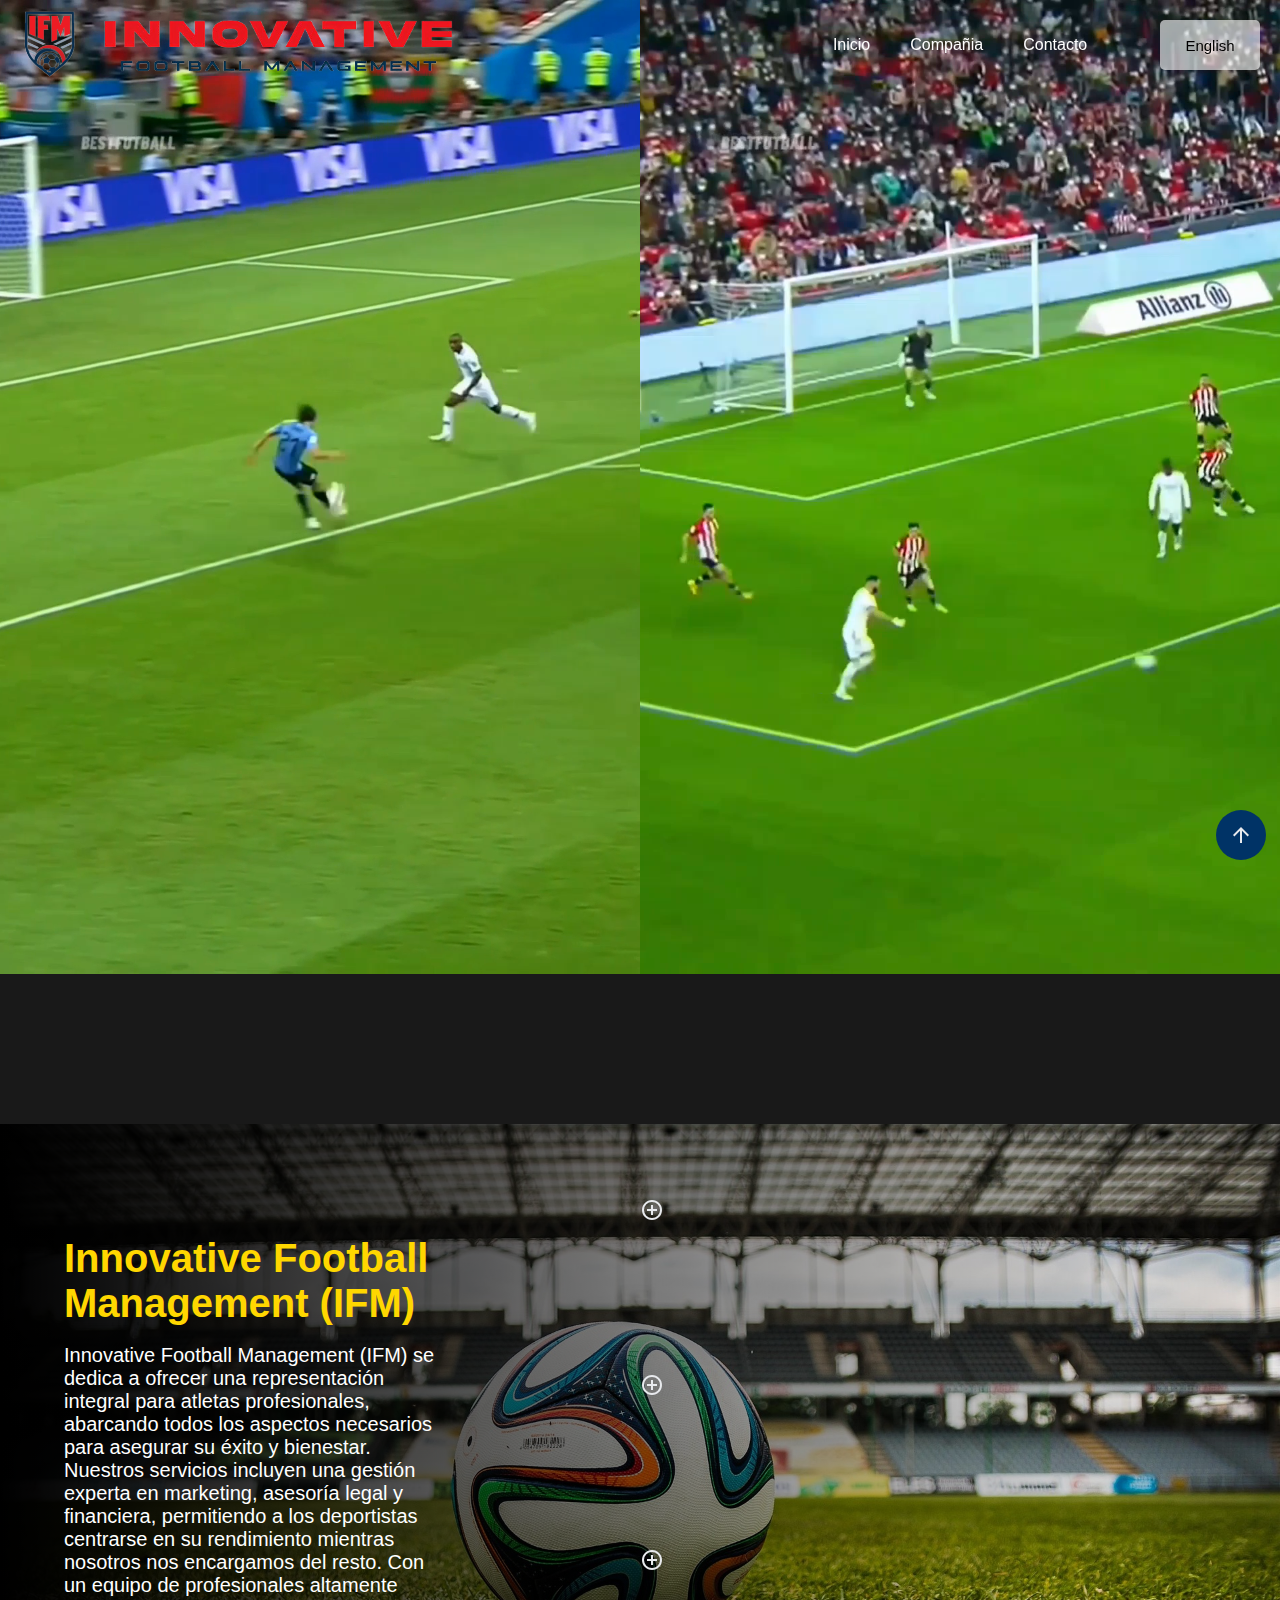
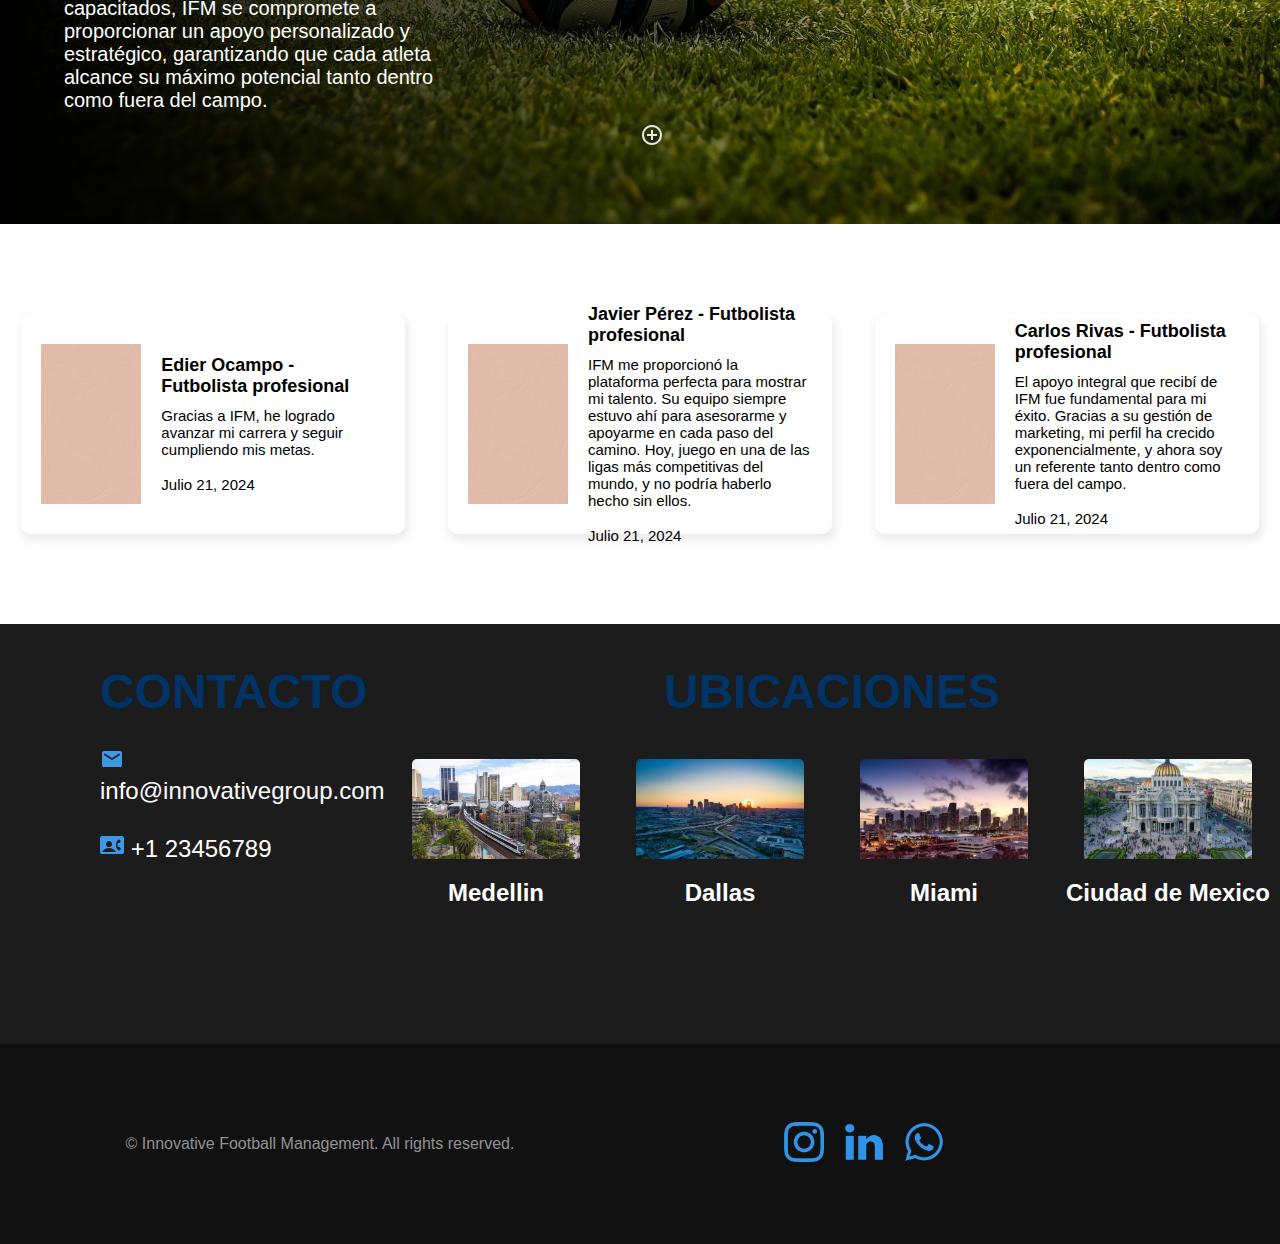
==== IFM.html @ 09b44485 "Arreglo de diseños, finalizado el responsive y finalizado el SEO de la página" ====
<!DOCTYPE html>
<html lang="es">
  <head>
    <meta charset="UTF-8" />
    <meta name="viewport" content="width=device-width, initial-scale=1.0" />
    <link rel="stylesheet" href="css/IFM/1920x1080/responsive.css" />
    <link rel="stylesheet" href="css/IFM/1366x768/responsive.css" />
    <link rel="stylesheet" href="css/IFM/720x1600/responsive.css" />
    <link rel="stylesheet" href="css/IFM/general.css" />
    <link rel="stylesheet" href="css/IFM/normalize.css" />
    <link rel="icon" href="assets/icons/ifmfavicon.ico" />
    <script src="js/videos.js" defer></script>
    <script src="js/time-video.js" defer></script>
    <script src="js/scroll.js" defer></script>
    <title>Innovative Football Management</title>
  </head>
  <body>
    <div id="contain-father">
      <nav id="navbar">
        <div class="logo">
          <img src="assets/icons/escudo.png" alt="Escudo IFM Logo" />
          <img src="assets/icons/IFM_Nombre2.png" alt="IFM Logo" />
        </div>
        <div class="botones">
          <a href="index.html" data-en="Home" data-es="Inicio">Inicio</a>
          <a href="#our-services" data-en="Company" data-es="Compañia"
            >Compañia</a
          >
          <a href="#contact" data-en="Contact" data-es="Contacto">Contacto</a>
        </div>
        <div class="button_language" style="padding-right: 20px">
          <button id="languageToggle">English</button>
          <script src="js/change_language.js" defer></script>
        </div>
      </nav>

      <header id="volver">
        <div class="contain">
          <video id="video1" src="assets/videos/gol1.mp4" muted></video>
        </div>
        <div class="contain">
          <video id="video2" src="assets/videos/gol2.mp4" muted></video>
        </div>
        <div class="contain-img">
          <img
            src="assets/icons/ifmlastlogorb.png"
            alt="IFM Logo Principal"
            id="logo"
          />
        </div>
      </header>

      <section></section>
      <main>
        <div id="contain-1">
          <img src="assets/images/balon2.jpg" alt="IFM campo" id="fondo" />
          <div class="contain-text">
            <h1>Innovative Football Management (IFM)</h1>
            <br />
            <p
              data-en="Innovative Football Management (IFM) is dedicated to providing a comprehensive comprehensive representation for professional athletes, encompassing all aspects of aspects necessary to ensure their success and well-being. Our our services include expert management in marketing, legal and financial advice and financial advice, allowing athletes to focus on their performance while we handle the performance while we take care of the rest. With a highly team of highly trained professionals, IFM is committed to providing personalized and to provide personalized and strategic support, ensuring that each athlete achieves each athlete reaches their full potential both on and off the field."
              data-es="Innovative Football Management (IFM) se dedica a ofrecer una representación integral para atletas profesionales, abarcando todos los aspectos necesarios para asegurar su éxito y bienestar. Nuestros servicios incluyen una gestión experta en marketing, asesoría legal y financiera, permitiendo a los deportistas centrarse en su rendimiento mientras nosotros nos encargamos del resto. Con un equipo de profesionales altamente capacitados, IFM se compromete a proporcionar un apoyo personalizado y estratégico, garantizando que cada atleta alcance su máximo potencial tanto dentro como fuera del campo."
            >
              Innovative Football Management (IFM) se dedica a ofrecer una
              representación integral para atletas profesionales, abarcando
              todos los aspectos necesarios para asegurar su éxito y bienestar.
              Nuestros servicios incluyen una gestión experta en marketing,
              asesoría legal y financiera, permitiendo a los deportistas
              centrarse en su rendimiento mientras nosotros nos encargamos del
              resto. Con un equipo de profesionales altamente capacitados, IFM
              se compromete a proporcionar un apoyo personalizado y estratégico,
              garantizando que cada atleta alcance su máximo potencial tanto
              dentro como fuera del campo.
            </p>
          </div>
          <div class="contain-service">
            <div class="button-container" id="services-1">
              <button>
                <img src="assets/svg/add_circle.svg" alt="Servicios de IFM 1" />
              </button>
              <div id="content-service-1" class="content">
                <h1>Servicio 1</h1>
                <p>Descripción del Servicio 1</p>
              </div>
            </div>
            <div class="button-container" id="services-2">
              <button>
                <img src="assets/svg/add_circle.svg" alt="Servicios de IFM 2" />
              </button>
              <div id="content-service-2" class="content">
                <h1>Servicio 2</h1>
                <p>Descripción del Servicio 2</p>
              </div>
            </div>
            <div class="button-container" id="services-3">
              <button>
                <img src="assets/svg/add_circle.svg" alt="Servicios de IFM 3" />
              </button>
              <div id="content-service-3" class="content">
                <h1>Servicio 3</h1>
                <p>Descripción del Servicio 3</p>
              </div>
            </div>
            <div class="button-container" id="services-4">
              <button>
                <img src="assets/svg/add_circle.svg" alt="Servicios de IFM 4" />
              </button>
              <div id="content-service-4" class="content">
                <h1>Servicio 4</h1>
                <p>Descripción del Servicio 4</p>
              </div>
            </div>
          </div>
        </div>
      </main>

      <article>
        <div class="contain">
          <div class="info-contain">
            <div class="icon">
              <img src="assets/images/beige.jpg" alt="IFM Profesionales 1" />
            </div>
            <div class="title">
              <h1
                data-en="Edier Ocampo - Professional soccer player"
                data-es="Edier Ocampo - Futbolista profesional"
              >
                Edier Ocampo - Futbolista profesional
              </h1>
              <p
                data-en="Thanks to IFM, I have been able to advance my career and continue to achieve my goals."
                data-es="Gracias a IFM, he logrado avanzar mi carrera y seguir cumpliendo mis metas."
              >
                Gracias a IFM, he logrado avanzar mi carrera y seguir cumpliendo
                mis metas.
              </p>
              <br />
              <p data-en="July 21, 2024" data-es="Julio 21, 2024">
                Julio 21, 2024
              </p>
            </div>
          </div>
          <div class="info-contain">
            <div class="icon">
              <img src="assets/images/beige.jpg" alt="IFM Profesionales 2" />
            </div>
            <div class="title">
              <h1
                data-en="Javier Pérez - Professional soccer player"
                data-es="Javier Pérez - Futbolista profesional"
              >
                Javier Pérez - Futbolista profesional
              </h1>
              <p
                data-en="IFM provided me with the perfect platform to showcase my talent. Their team was always there to advise and support me every step of the way. Today, I play in one of the most competitive leagues in the world, and I couldn't have done it without them."
                data-es="IFM me proporcionó la plataforma perfecta para mostrar mi talento. Su equipo siempre estuvo ahí para asesorarme y apoyarme en cada paso del camino. Hoy, juego en una de las ligas más competitivas del mundo, y no podría haberlo hecho sin ellos."
              >
                IFM me proporcionó la plataforma perfecta para mostrar mi
                talento. Su equipo siempre estuvo ahí para asesorarme y apoyarme
                en cada paso del camino. Hoy, juego en una de las ligas más
                competitivas del mundo, y no podría haberlo hecho sin ellos.
              </p>
              <br />
              <p data-en="July 21, 2024" data-es="Julio 21, 2024">
                Julio 21, 2024
              </p>
            </div>
          </div>
          <div class="info-contain">
            <div class="icon">
              <img src="assets/images/beige.jpg" alt="IFM Profesionales 3" />
            </div>
            <div class="title">
              <h1
                data-en="Carlos Rivas - Professional soccer player"
                data-es="Carlos Rivas - Futbolista profesional"
              >
                Carlos Rivas - Futbolista profesional
              </h1>
              <p
                data-en="The comprehensive support I received from IFM was critical to my success. Thanks to their marketing management, my profile has grown exponentially, and now I am a reference both on and off the field."
                data-es="El apoyo integral que recibí de IFM fue fundamental para mi éxito. Gracias a su gestión de marketing, mi perfil ha crecido exponencialmente, y ahora soy un referente tanto dentro como fuera del campo."
              >
                El apoyo integral que recibí de IFM fue fundamental para mi
                éxito. Gracias a su gestión de marketing, mi perfil ha crecido
                exponencialmente, y ahora soy un referente tanto dentro como
                fuera del campo.
              </p>
              <br />
              <p data-en="July 21, 2024" data-es="Julio 21, 2024">
                Julio 21, 2024
              </p>
            </div>
          </div>
        </div>
      </article>

      <div class="section">
        <div class="content-contact">
          <h1 data-en="CONTACT" data-es="CONTACTO">CONTACTO</h1>
          <br />
          <p>
            <img src="assets/svg/mail.svg" alt="Email IFM" />
            info@innovativegroup.com
          </p>
          <br />
          <p>
            <img
              src="assets/svg/contact_phone.svg"
              alt="Contact Number Phone IFM"
            />
            +1 23456789
          </p>
        </div>
        <div class="content-ubi">
          <div class="title">
            <h1 data-en="LOCATIONS" data-es="UBICACIONES">UBICACIONES</h1>
          </div>
          <div class="ubi">
            <div class="content-img">
              <img
                src="assets/images/medellin.jpg"
                alt="Ubicacion de IFM en Medellin"
                id="colombia"
              />
              <h2>Medellin</h2>
            </div>
            <div class="content-img">
              <img
                src="assets/images/dallas.jpg"
                alt="Ubicacion de IFM en Dallas"
                id="eeuu"
              />
              <h2>Dallas</h2>
            </div>
            <div class="content-img">
              <img
                src="assets/images/miami.jpg"
                alt="Ubicacion de IFM en Miami"
                id="eeuu"
              />
              <h2>Miami</h2>
            </div>
            <div class="content-img">
              <img
                src="assets/images/mexico.jpg"
                alt="Ubicacion de IFM en Mexico"
                id="mexico"
              />
              <h2>Ciudad de Mexico</h2>
            </div>
          </div>
        </div>
      </div>

      <footer>
        <div class="contain">
          &copy; Innovative Football Management. All rights reserved.
        </div>
        <div id="redes">
          <a href="https://www.instagram.com/innovativefootballmgmt/"
            ><img src="assets/icons/instagram2.png" alt="Instagram IFM"
          /></a>
          <a href="https://www.facebook.com"
            ><img src="assets/icons/linkedin2.png" alt="Facebook IFM"
          /></a>
          <a href="https://www.whatsapp.com"
            ><img src="assets/icons/whatsapp2.png" alt="Whatsapp IFM"
          /></a>
        </div>
      </footer>
      <div class="back">
        <button
          onclick="document.getElementById('volver').scrollIntoView({ behavior: 'smooth' });"
        >
          <img src="assets/svg/arrow_upward.svg" alt="Volver" />
        </button>
      </div>
    </div>
  </body>
</html>
---- css/IFM/1920x1080/responsive.css ----
@import url(../../index/colors.css);
@import url(article.css);
@import url(contact.css);
@import url(footer.css);
@import url(general.css);
@import url(home.css);
@import url(info.css);
@import url(nav.css);
@import url(normalize.css);
@import url(section.css);
---- css/IFM/1366x768/responsive.css ----
@import url(../../index/colors.css);
@import url(article.css);
@import url(contact.css);
@import url(footer.css);
@import url(general.css);
@import url(home.css);
@import url(info.css);
@import url(nav.css);
@import url(normalize.css);
@import url(section.css);
---- css/IFM/720x1600/responsive.css ----
@import url(../../index/colors.css);
@import url(article.css);
@import url(contact.css);
@import url(footer.css);
@import url(general.css);
@import url(home.css);
@import url(info.css);
@import url(nav.css);
@import url(normalize.css);
@import url(section.css);
---- css/IFM/general.css ----
* {
  font-family: sans-serif;
}

body{
  width: 100vw;
  height: 100%;
}

.contain-father{
  position: relative;
  width: 100%;
  height: 100%;
}
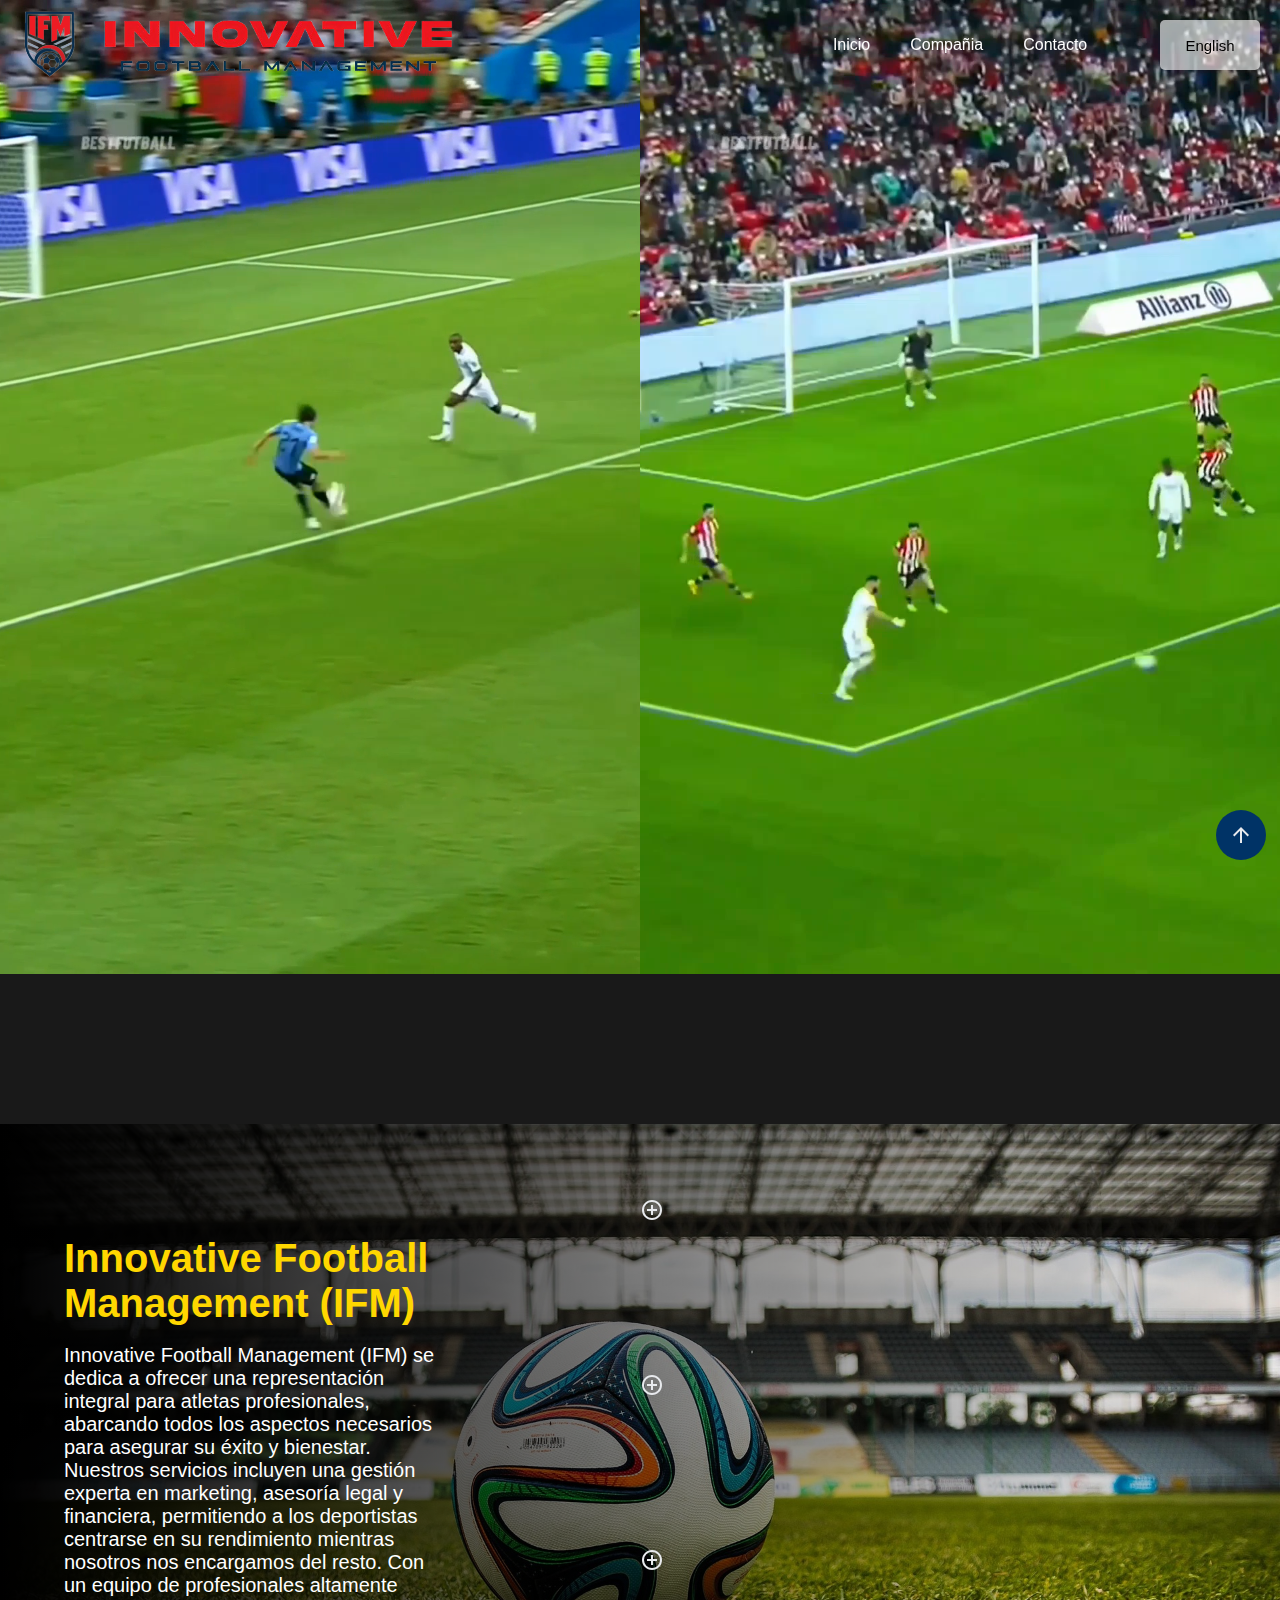
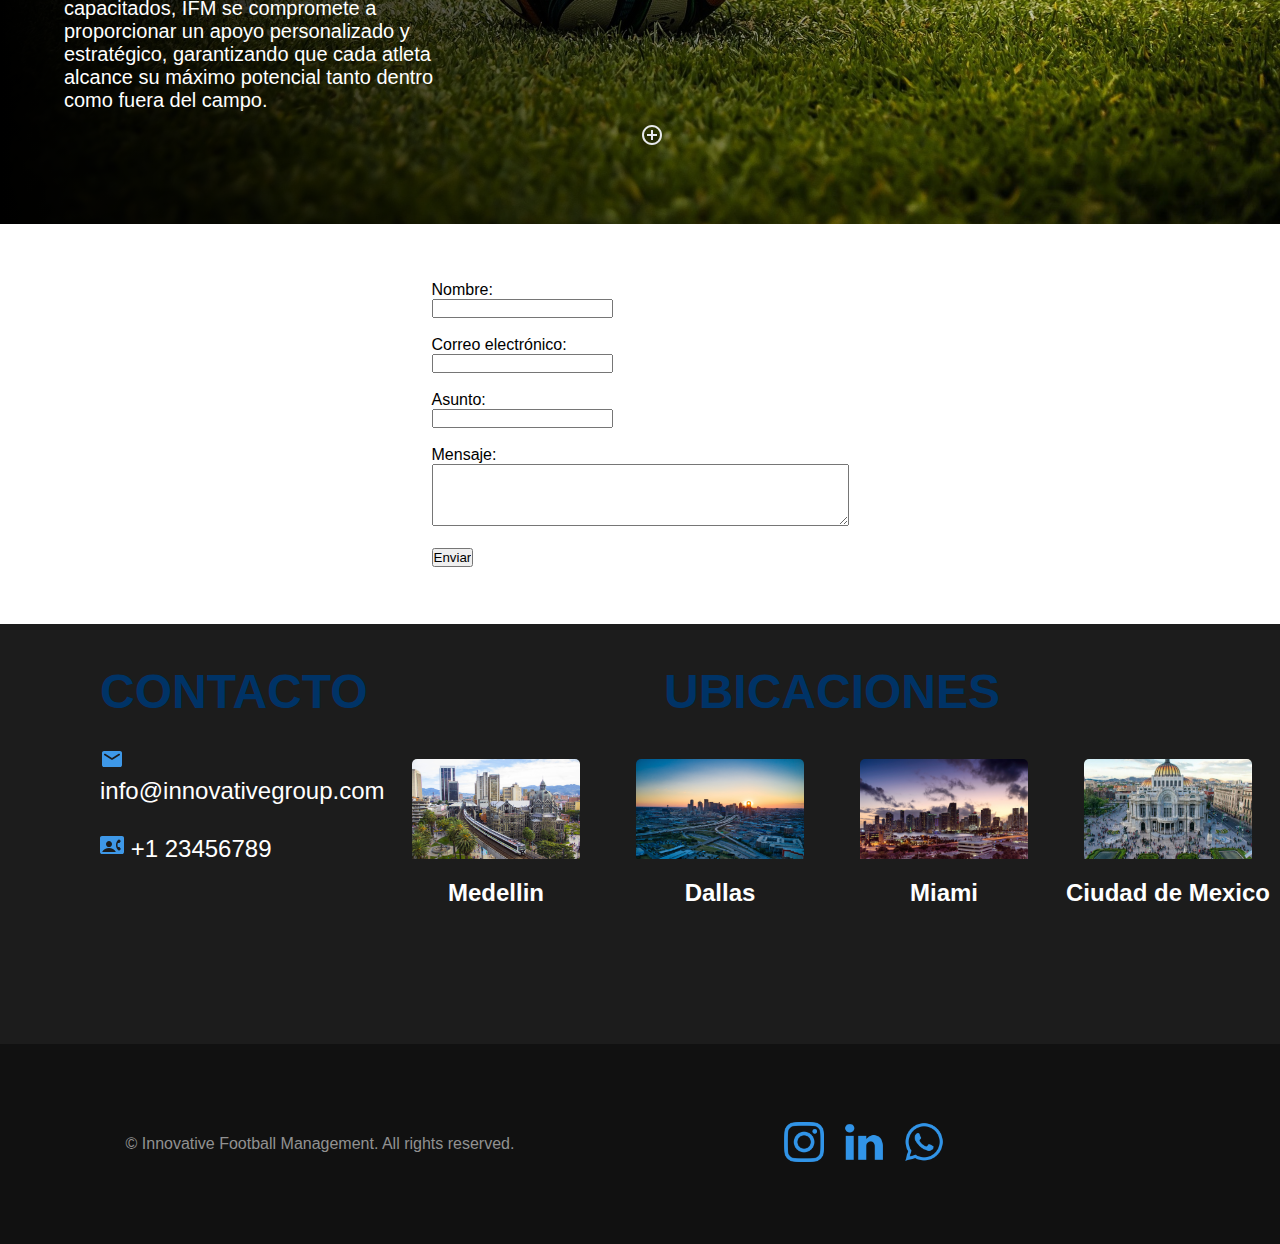
==== commit c5644da5: "Se creo el nuevo apartado para Formulario en IFM, Innov8 y Olimpia (Ahora se llama Academy Extension" ====
--- a/IFM.html
+++ b/IFM.html
@@ -3,11 +3,7 @@
   <head>
     <meta charset="UTF-8" />
     <meta name="viewport" content="width=device-width, initial-scale=1.0" />
-    <link rel="stylesheet" href="css/IFM/1920x1080/responsive.css" />
-    <link rel="stylesheet" href="css/IFM/1366x768/responsive.css" />
-    <link rel="stylesheet" href="css/IFM/720x1600/responsive.css" />
-    <link rel="stylesheet" href="css/IFM/general.css" />
-    <link rel="stylesheet" href="css/IFM/normalize.css" />
+    <link rel="stylesheet" href="css/IFM/responsive.css" />
     <link rel="icon" href="assets/icons/ifmfavicon.ico" />
     <script src="js/videos.js" defer></script>
     <script src="js/time-video.js" defer></script>
@@ -79,7 +75,9 @@
                 <img src="assets/svg/add_circle.svg" alt="Servicios de IFM 1" />
               </button>
               <div id="content-service-1" class="content">
-                <h1>Servicio 1</h1>
+                <h1 data-en="Carrer Management" data-es="Gestion de Carrera">
+                  Gestion de Carrera
+                </h1>
                 <p>Descripción del Servicio 1</p>
               </div>
             </div>
@@ -88,7 +86,12 @@
                 <img src="assets/svg/add_circle.svg" alt="Servicios de IFM 2" />
               </button>
               <div id="content-service-2" class="content">
-                <h1>Servicio 2</h1>
+                <h1
+                  data-en="Contract Negotiation"
+                  data-es="Negociacion de Contratos"
+                >
+                  Negociacion de Contratos
+                </h1>
                 <p>Descripción del Servicio 2</p>
               </div>
             </div>
@@ -97,7 +100,12 @@
                 <img src="assets/svg/add_circle.svg" alt="Servicios de IFM 3" />
               </button>
               <div id="content-service-3" class="content">
-                <h1>Servicio 3</h1>
+                <h1
+                  data-en="Performance Development"
+                  data-es="Desarrollo de Redimiento"
+                >
+                  Desarrollo de Redimiento
+                </h1>
                 <p>Descripción del Servicio 3</p>
               </div>
             </div>
@@ -106,7 +114,9 @@
                 <img src="assets/svg/add_circle.svg" alt="Servicios de IFM 4" />
               </button>
               <div id="content-service-4" class="content">
-                <h1>Servicio 4</h1>
+                <h1 data-en="Data & Analytics" data-es="Datos y Análisis">
+                  Datos y Análisis
+                </h1>
                 <p>Descripción del Servicio 4</p>
               </div>
             </div>
@@ -115,83 +125,35 @@
       </main>
 
       <article>
-        <div class="contain">
-          <div class="info-contain">
-            <div class="icon">
-              <img src="assets/images/beige.jpg" alt="IFM Profesionales 1" />
-            </div>
-            <div class="title">
-              <h1
-                data-en="Edier Ocampo - Professional soccer player"
-                data-es="Edier Ocampo - Futbolista profesional"
-              >
-                Edier Ocampo - Futbolista profesional
-              </h1>
-              <p
-                data-en="Thanks to IFM, I have been able to advance my career and continue to achieve my goals."
-                data-es="Gracias a IFM, he logrado avanzar mi carrera y seguir cumpliendo mis metas."
-              >
-                Gracias a IFM, he logrado avanzar mi carrera y seguir cumpliendo
-                mis metas.
-              </p>
-              <br />
-              <p data-en="July 21, 2024" data-es="Julio 21, 2024">
-                Julio 21, 2024
-              </p>
-            </div>
-          </div>
-          <div class="info-contain">
-            <div class="icon">
-              <img src="assets/images/beige.jpg" alt="IFM Profesionales 2" />
-            </div>
-            <div class="title">
-              <h1
-                data-en="Javier Pérez - Professional soccer player"
-                data-es="Javier Pérez - Futbolista profesional"
-              >
-                Javier Pérez - Futbolista profesional
-              </h1>
-              <p
-                data-en="IFM provided me with the perfect platform to showcase my talent. Their team was always there to advise and support me every step of the way. Today, I play in one of the most competitive leagues in the world, and I couldn't have done it without them."
-                data-es="IFM me proporcionó la plataforma perfecta para mostrar mi talento. Su equipo siempre estuvo ahí para asesorarme y apoyarme en cada paso del camino. Hoy, juego en una de las ligas más competitivas del mundo, y no podría haberlo hecho sin ellos."
-              >
-                IFM me proporcionó la plataforma perfecta para mostrar mi
-                talento. Su equipo siempre estuvo ahí para asesorarme y apoyarme
-                en cada paso del camino. Hoy, juego en una de las ligas más
-                competitivas del mundo, y no podría haberlo hecho sin ellos.
-              </p>
-              <br />
-              <p data-en="July 21, 2024" data-es="Julio 21, 2024">
-                Julio 21, 2024
-              </p>
-            </div>
-          </div>
-          <div class="info-contain">
-            <div class="icon">
-              <img src="assets/images/beige.jpg" alt="IFM Profesionales 3" />
-            </div>
-            <div class="title">
-              <h1
-                data-en="Carlos Rivas - Professional soccer player"
-                data-es="Carlos Rivas - Futbolista profesional"
-              >
-                Carlos Rivas - Futbolista profesional
-              </h1>
-              <p
-                data-en="The comprehensive support I received from IFM was critical to my success. Thanks to their marketing management, my profile has grown exponentially, and now I am a reference both on and off the field."
-                data-es="El apoyo integral que recibí de IFM fue fundamental para mi éxito. Gracias a su gestión de marketing, mi perfil ha crecido exponencialmente, y ahora soy un referente tanto dentro como fuera del campo."
-              >
-                El apoyo integral que recibí de IFM fue fundamental para mi
-                éxito. Gracias a su gestión de marketing, mi perfil ha crecido
-                exponencialmente, y ahora soy un referente tanto dentro como
-                fuera del campo.
-              </p>
-              <br />
-              <p data-en="July 21, 2024" data-es="Julio 21, 2024">
-                Julio 21, 2024
-              </p>
-            </div>
-          </div>
+        <div id="contain1"></div>
+        <div id="contain2">
+          <form action="/sumbit_form" method="post">
+            <label for="name">Nombre:</label><br />
+            <input type="text" id="name" name="name" required /><br /><br />
+
+            <label for="email">Correo electrónico:</label><br />
+            <input type="email" id="email" name="email" required /><br /><br />
+
+            <label for="subject">Asunto:</label><br />
+            <input
+              type="text"
+              id="subject"
+              name="subject"
+              required
+            /><br /><br />
+
+            <label for="message">Mensaje:</label><br />
+            <textarea
+              id="message"
+              name="message"
+              rows="4"
+              cols="50"
+              required
+            ></textarea
+            ><br /><br />
+
+            <input type="submit" value="Enviar" id="submit"/>
+          </form>
         </div>
       </article>
 
--- a/css/IFM/responsive.css
+++ b/css/IFM/responsive.css
@@ -0,0 +1,10 @@
+@import url(../index/colors.css);
+@import url(article.css);
+@import url(contact.css);
+@import url(footer.css);
+@import url(general.css);
+@import url(home.css);
+@import url(info.css);
+@import url(nav.css);
+@import url(normalize.css);
+@import url(section.css);
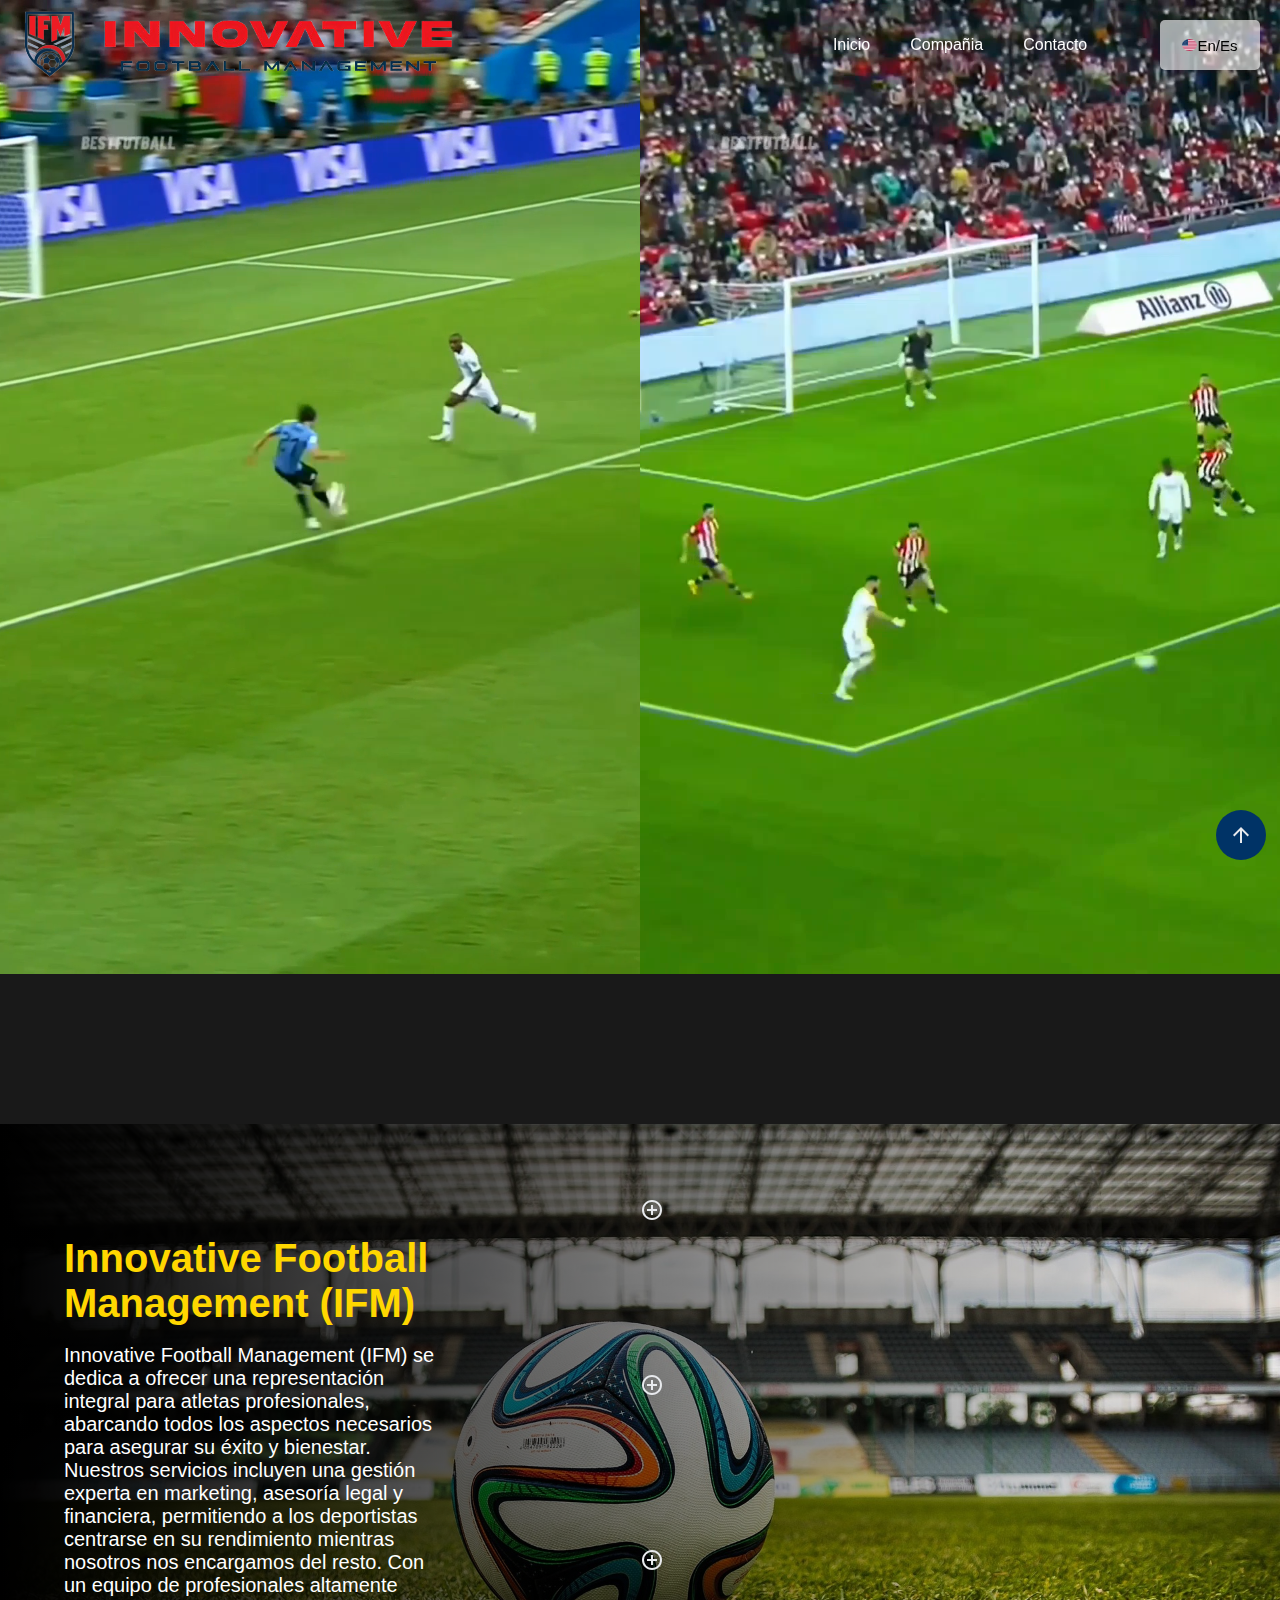
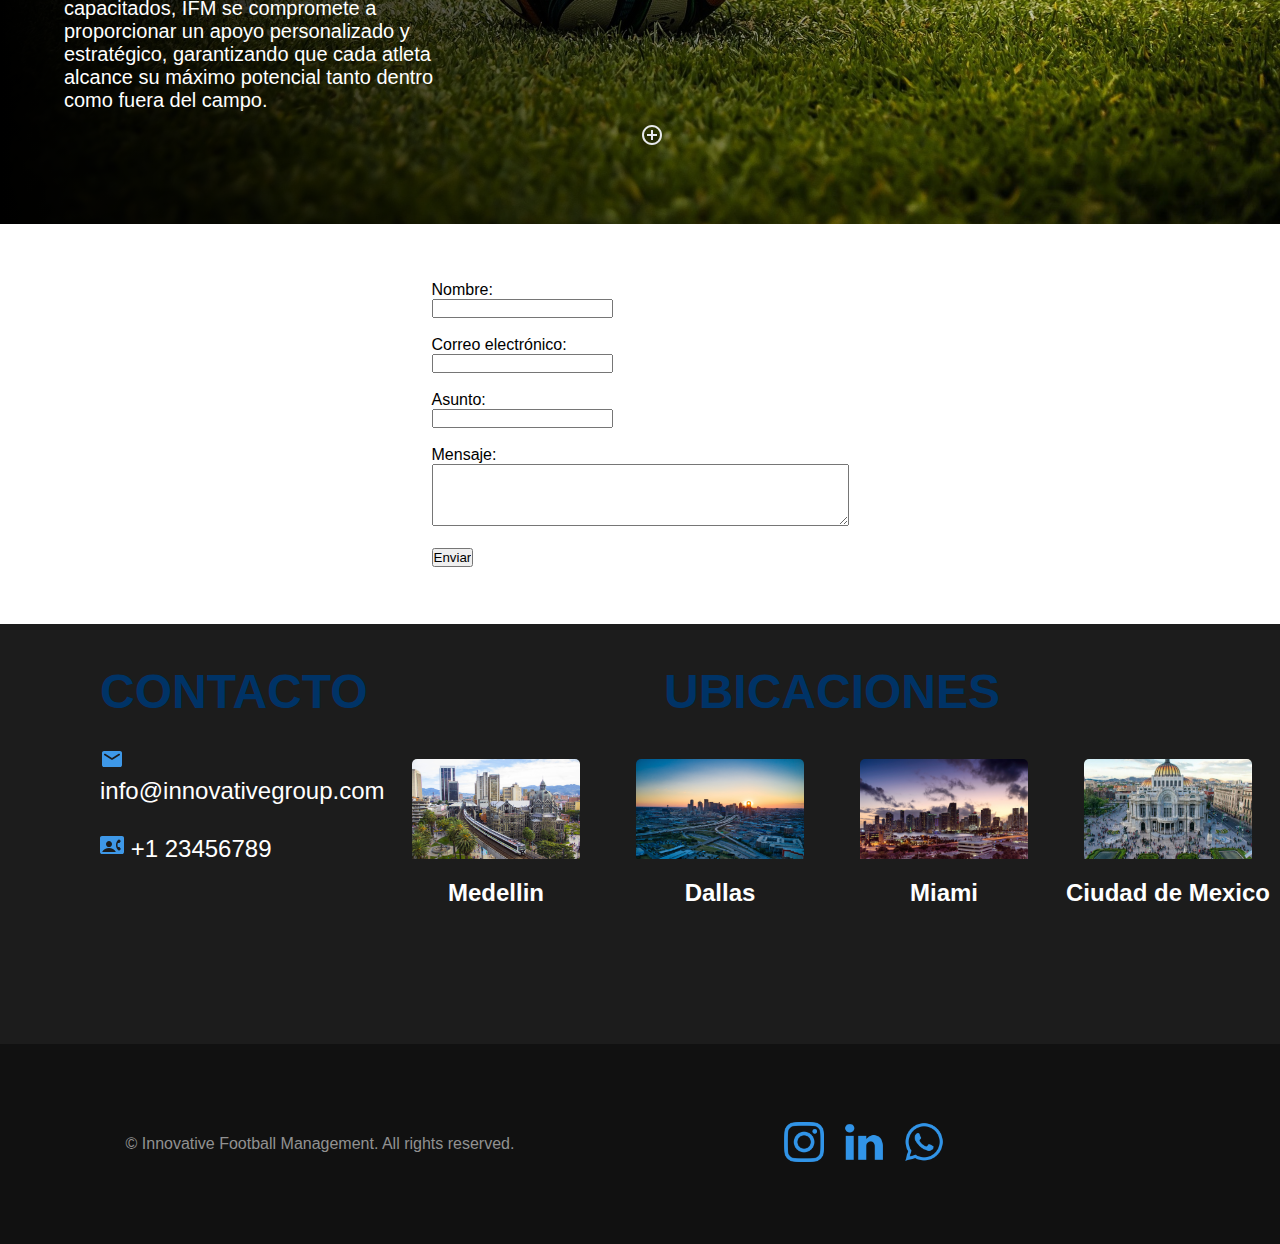
==== commit efe2df7c: "Se agrego nuevo diseño al boton de cambio de idioma en todas las paginas" ====
--- a/IFM.html
+++ b/IFM.html
@@ -25,7 +25,14 @@
           <a href="#contact" data-en="Contact" data-es="Contacto">Contacto</a>
         </div>
         <div class="button_language" style="padding-right: 20px">
-          <button id="languageToggle">English</button>
+          <button id="languageToggle">
+            <img
+              id="languageImage"
+              src="assets/images/Flag_of_the_United_States.png"
+              alt="language image"
+            />
+            En/Es
+          </button>
           <script src="js/change_language.js" defer></script>
         </div>
       </nav>
@@ -152,7 +159,7 @@
             ></textarea
             ><br /><br />
 
-            <input type="submit" value="Enviar" id="submit"/>
+            <input type="submit" value="Enviar" id="submit" />
           </form>
         </div>
       </article>
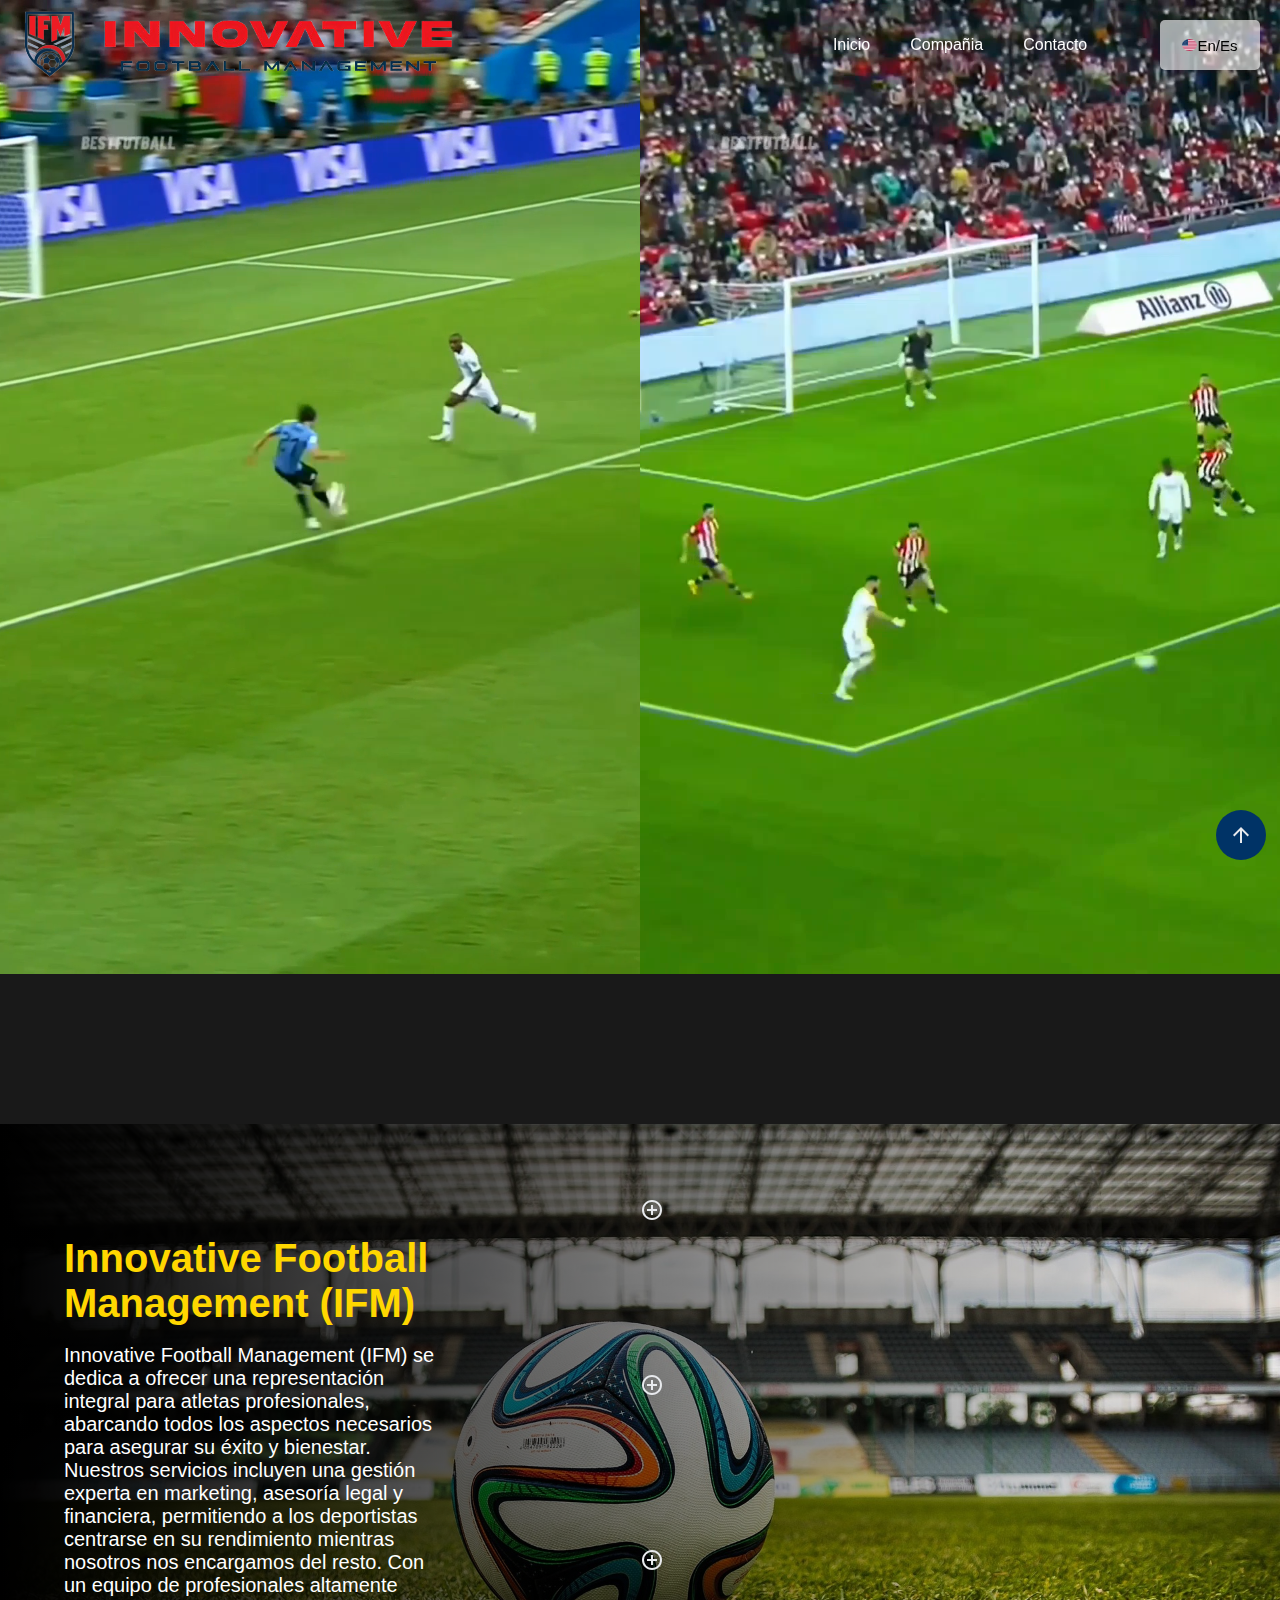
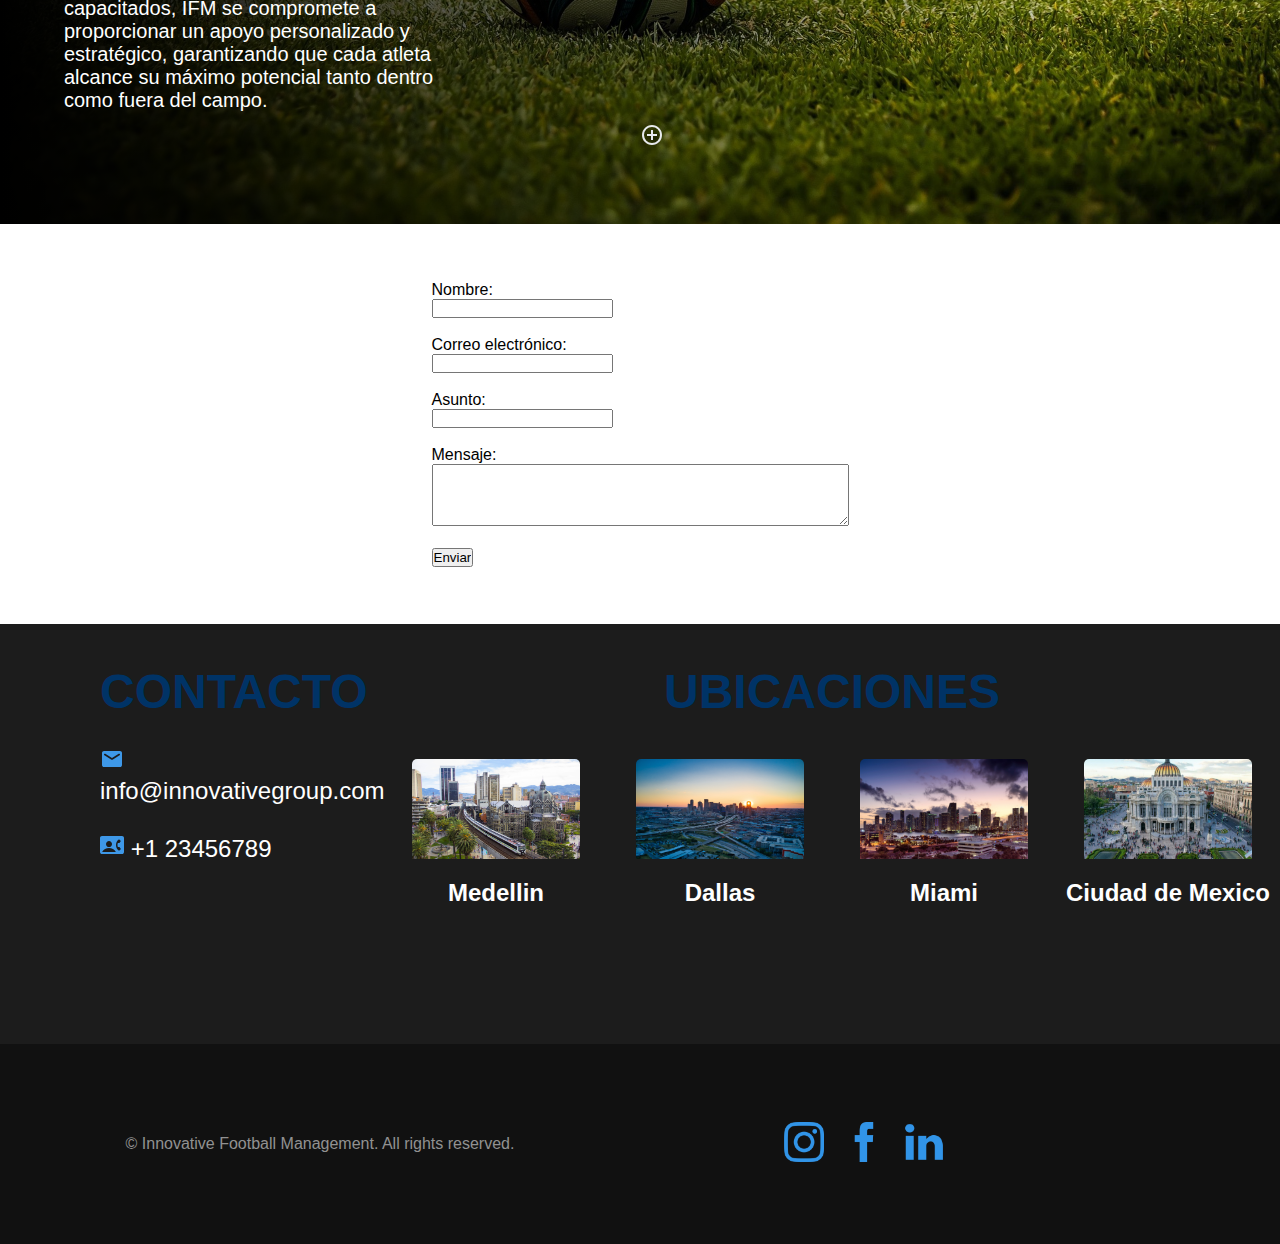
==== commit 05eb8ebd: "Se agregaron los logos modificados y ademas de esto algunas imagenes" ====
--- a/IFM.html
+++ b/IFM.html
@@ -45,8 +45,13 @@
           <video id="video2" src="assets/videos/gol2.mp4" muted></video>
         </div>
         <div class="contain-img">
+          <!-- <img
+            src="assets/icons/ifmlastlogorb.png"
+            alt="IFM Logo Principal"
+            id="logo"
+          /> -->
           <img
-            src="assets/icons/ifmlastlogorb.png"
+            src="assets/LogosInnovative/INNOVATIVE FOOTBALL-03.png"
             alt="IFM Logo Principal"
             id="logo"
           />
@@ -231,10 +236,10 @@
             ><img src="assets/icons/instagram2.png" alt="Instagram IFM"
           /></a>
           <a href="https://www.facebook.com"
-            ><img src="assets/icons/linkedin2.png" alt="Facebook IFM"
+            ><img src="assets/icons/facebook.png" alt="Facebook IFM"
           /></a>
-          <a href="https://www.whatsapp.com"
-            ><img src="assets/icons/whatsapp2.png" alt="Whatsapp IFM"
+          <a href="https://www.linkedin.com"
+            ><img src="assets/icons/linkedin2.png" alt="LinkedIn IFM"
           /></a>
         </div>
       </footer>
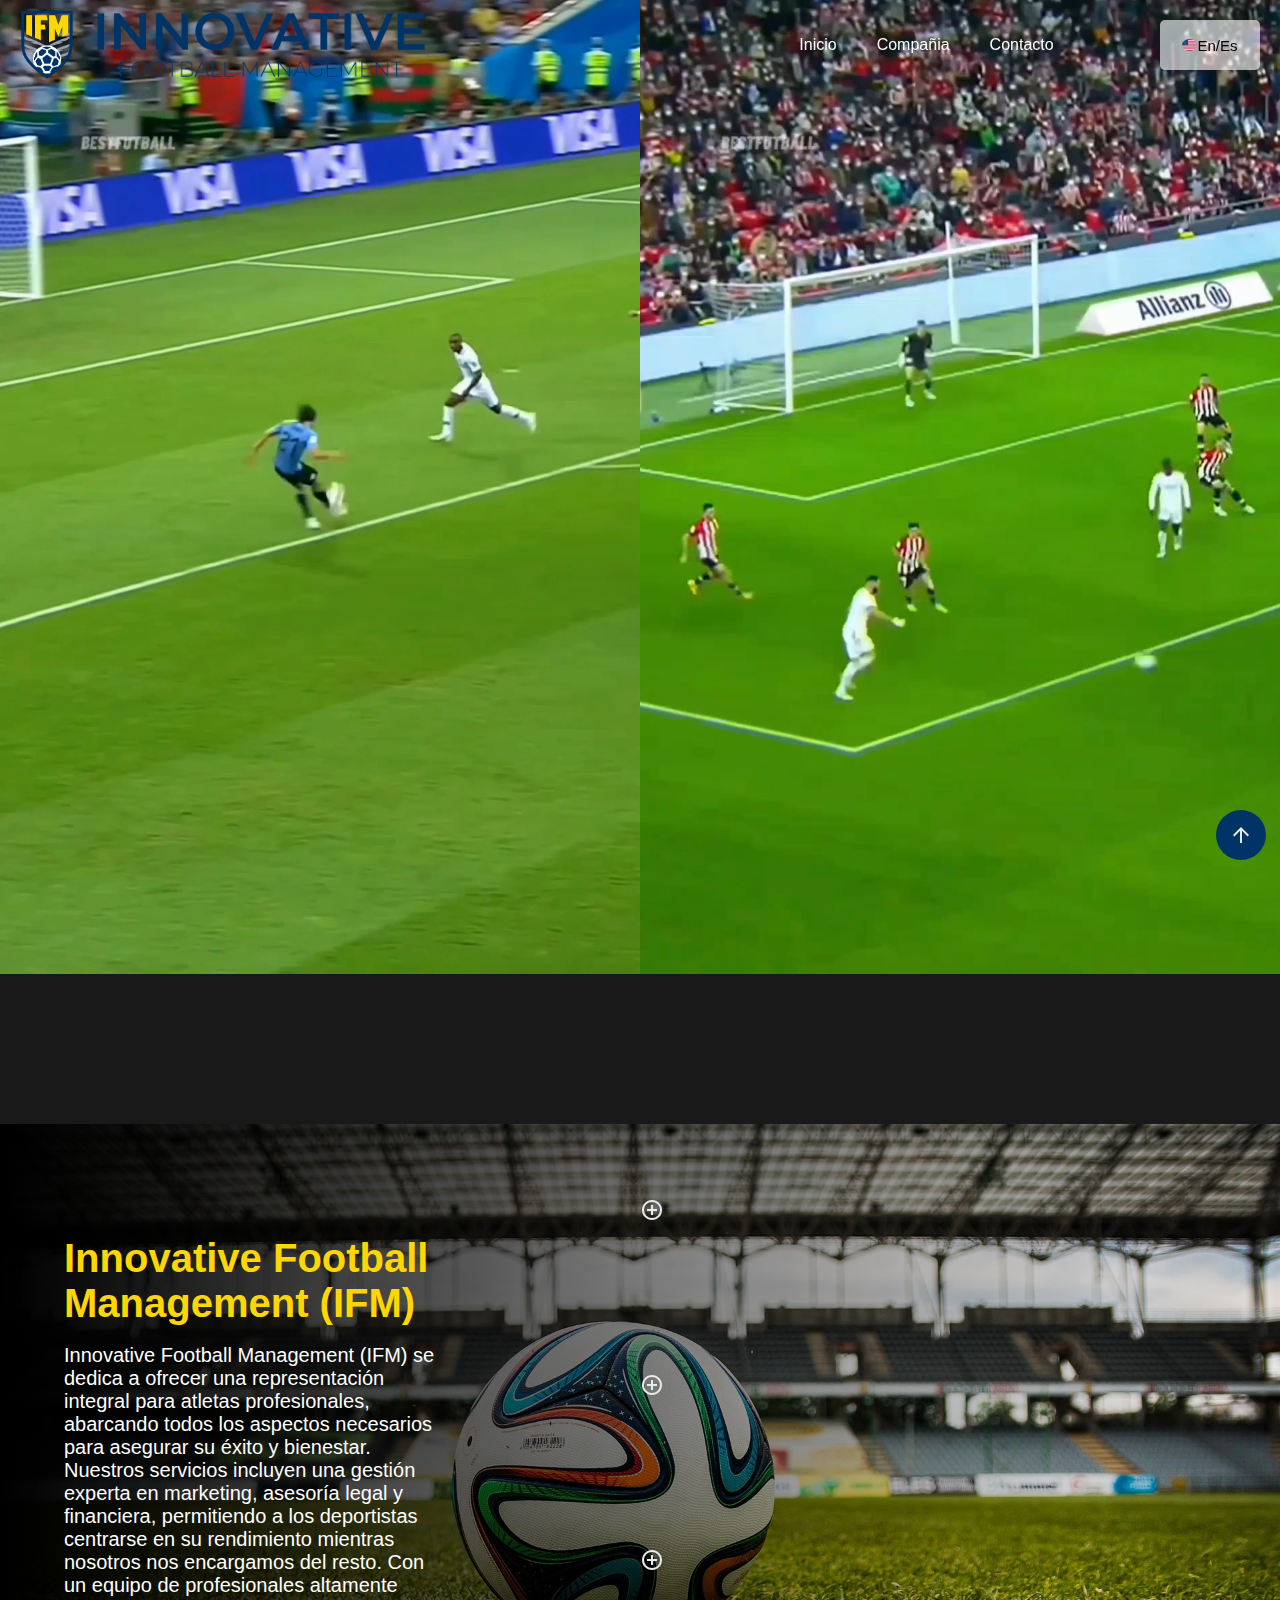
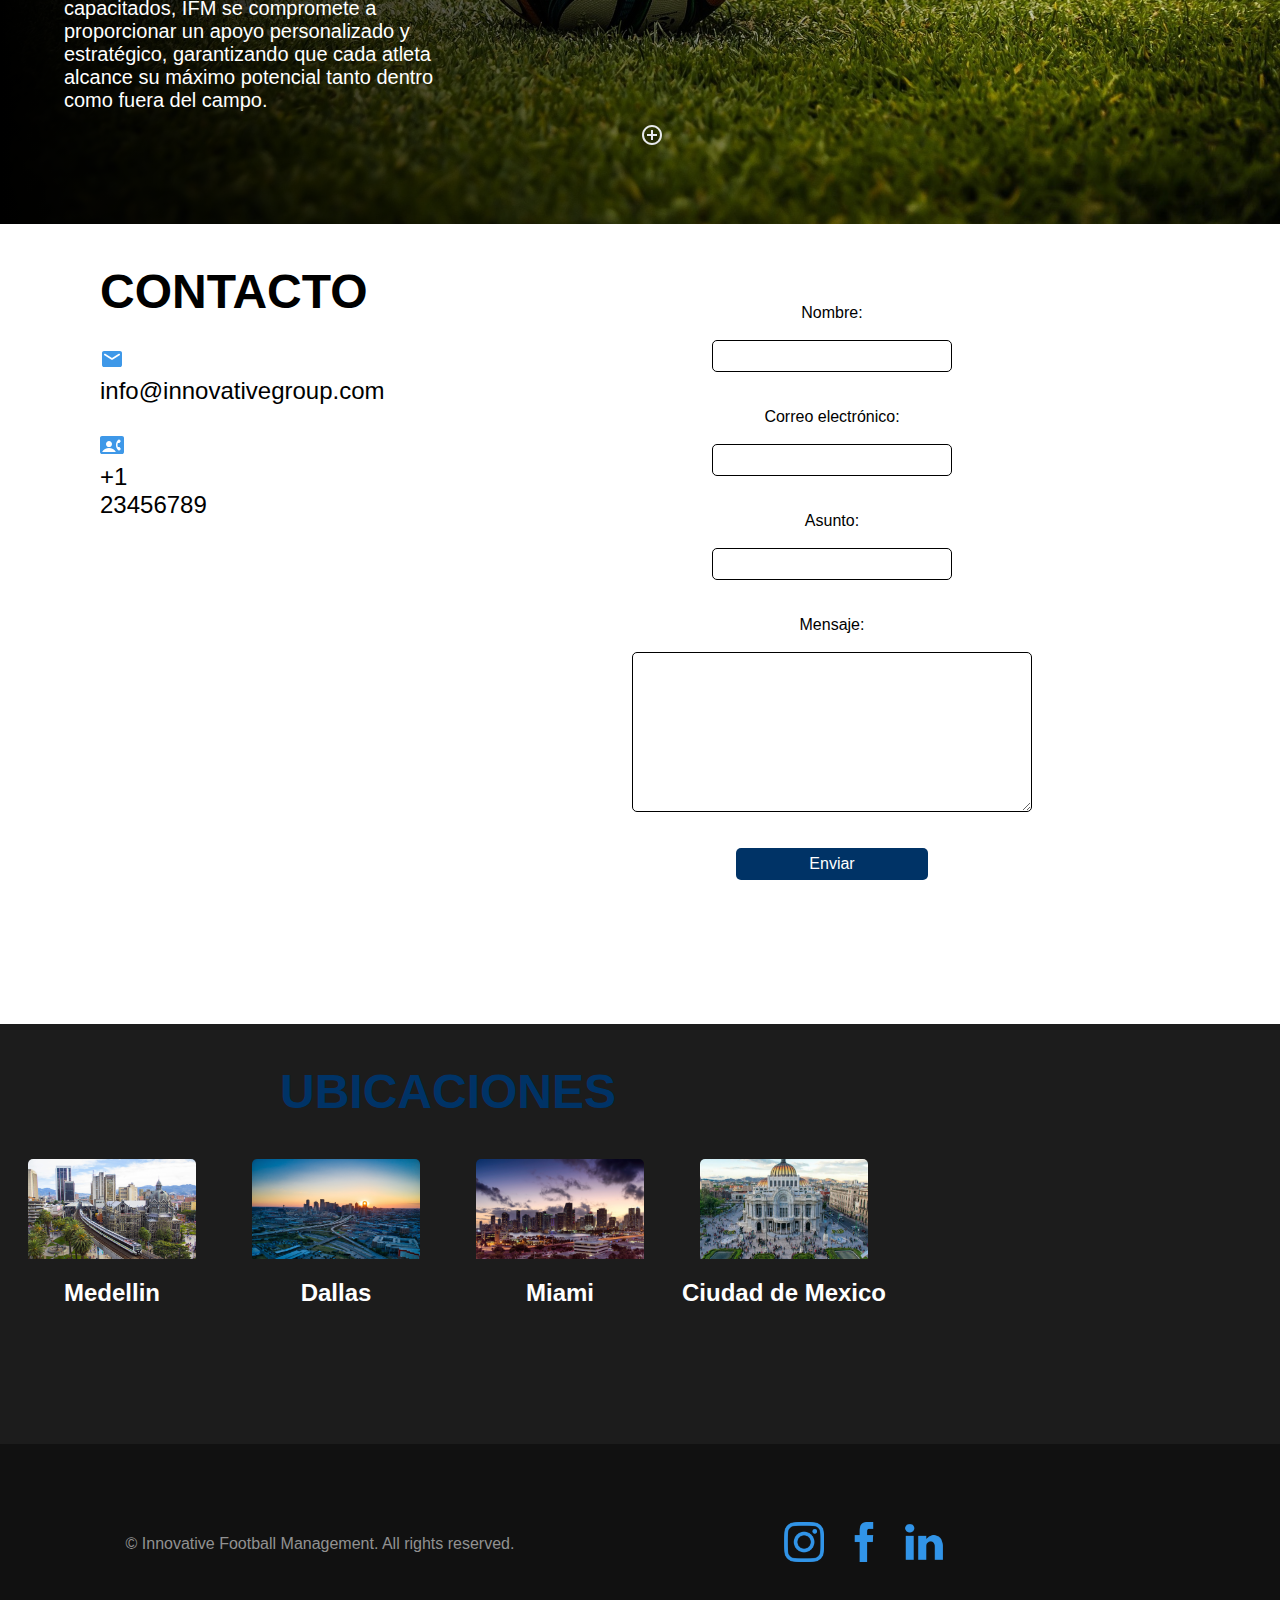
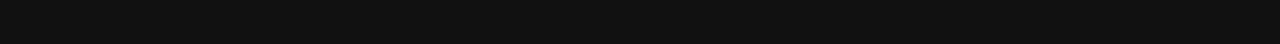
==== commit a7943eaf: "Nuevos diseños en IFM" ====
--- a/IFM.html
+++ b/IFM.html
@@ -4,7 +4,7 @@
     <meta charset="UTF-8" />
     <meta name="viewport" content="width=device-width, initial-scale=1.0" />
     <link rel="stylesheet" href="css/IFM/responsive.css" />
-    <link rel="icon" href="assets/icons/ifmfavicon.ico" />
+    <link rel="icon" href="assets/icons/favicon.png" />
     <script src="js/videos.js" defer></script>
     <script src="js/time-video.js" defer></script>
     <script src="js/scroll.js" defer></script>
@@ -14,8 +14,8 @@
     <div id="contain-father">
       <nav id="navbar">
         <div class="logo">
-          <img src="assets/icons/escudo.png" alt="Escudo IFM Logo" />
-          <img src="assets/icons/IFM_Nombre2.png" alt="IFM Logo" />
+          <img src="assets/icons/escudo2.png" alt="Escudo IFM Logo" />
+          <img src="assets/icons/IFM_Nombre3.png" alt="IFM Logo" />
         </div>
         <div class="botones">
           <a href="index.html" data-en="Home" data-es="Inicio">Inicio</a>
@@ -137,7 +137,24 @@
       </main>
 
       <article>
-        <div id="contain1"></div>
+        <div id="contain1">
+          <div class="content-contact">
+            <h1 data-en="CONTACT" data-es="CONTACTO">CONTACTO</h1>
+            <br />
+            <p>
+              <img src="assets/svg/mail.svg" alt="Email IFM" />
+              info@innovativegroup.com
+            </p>
+            <br />
+            <p>
+              <img
+                src="assets/svg/contact_phone.svg"
+                alt="Contact Number Phone IFM"
+              />
+              +1 23456789
+            </p>
+          </div>
+        </div>
         <div id="contain2">
           <form action="/sumbit_form" method="post">
             <label for="name">Nombre:</label><br />
@@ -170,22 +187,6 @@
       </article>
 
       <div class="section">
-        <div class="content-contact">
-          <h1 data-en="CONTACT" data-es="CONTACTO">CONTACTO</h1>
-          <br />
-          <p>
-            <img src="assets/svg/mail.svg" alt="Email IFM" />
-            info@innovativegroup.com
-          </p>
-          <br />
-          <p>
-            <img
-              src="assets/svg/contact_phone.svg"
-              alt="Contact Number Phone IFM"
-            />
-            +1 23456789
-          </p>
-        </div>
         <div class="content-ubi">
           <div class="title">
             <h1 data-en="LOCATIONS" data-es="UBICACIONES">UBICACIONES</h1>
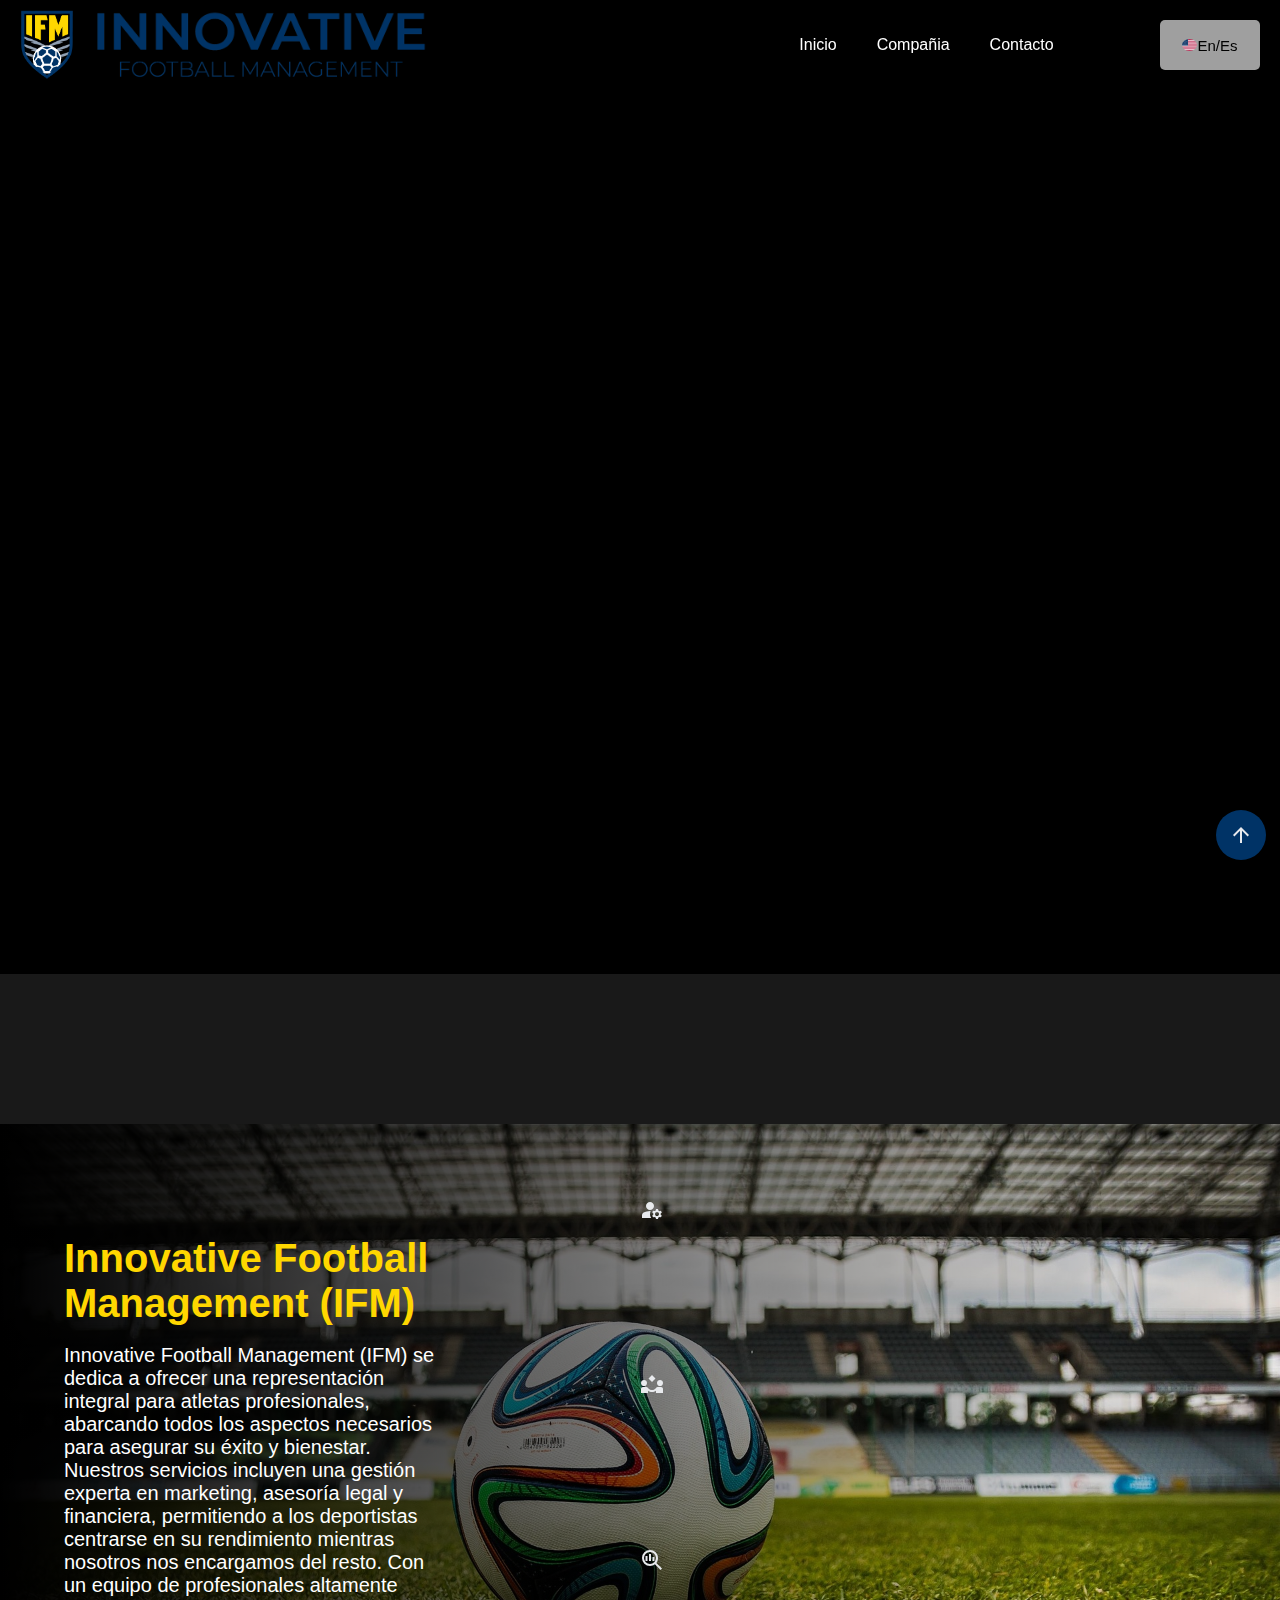
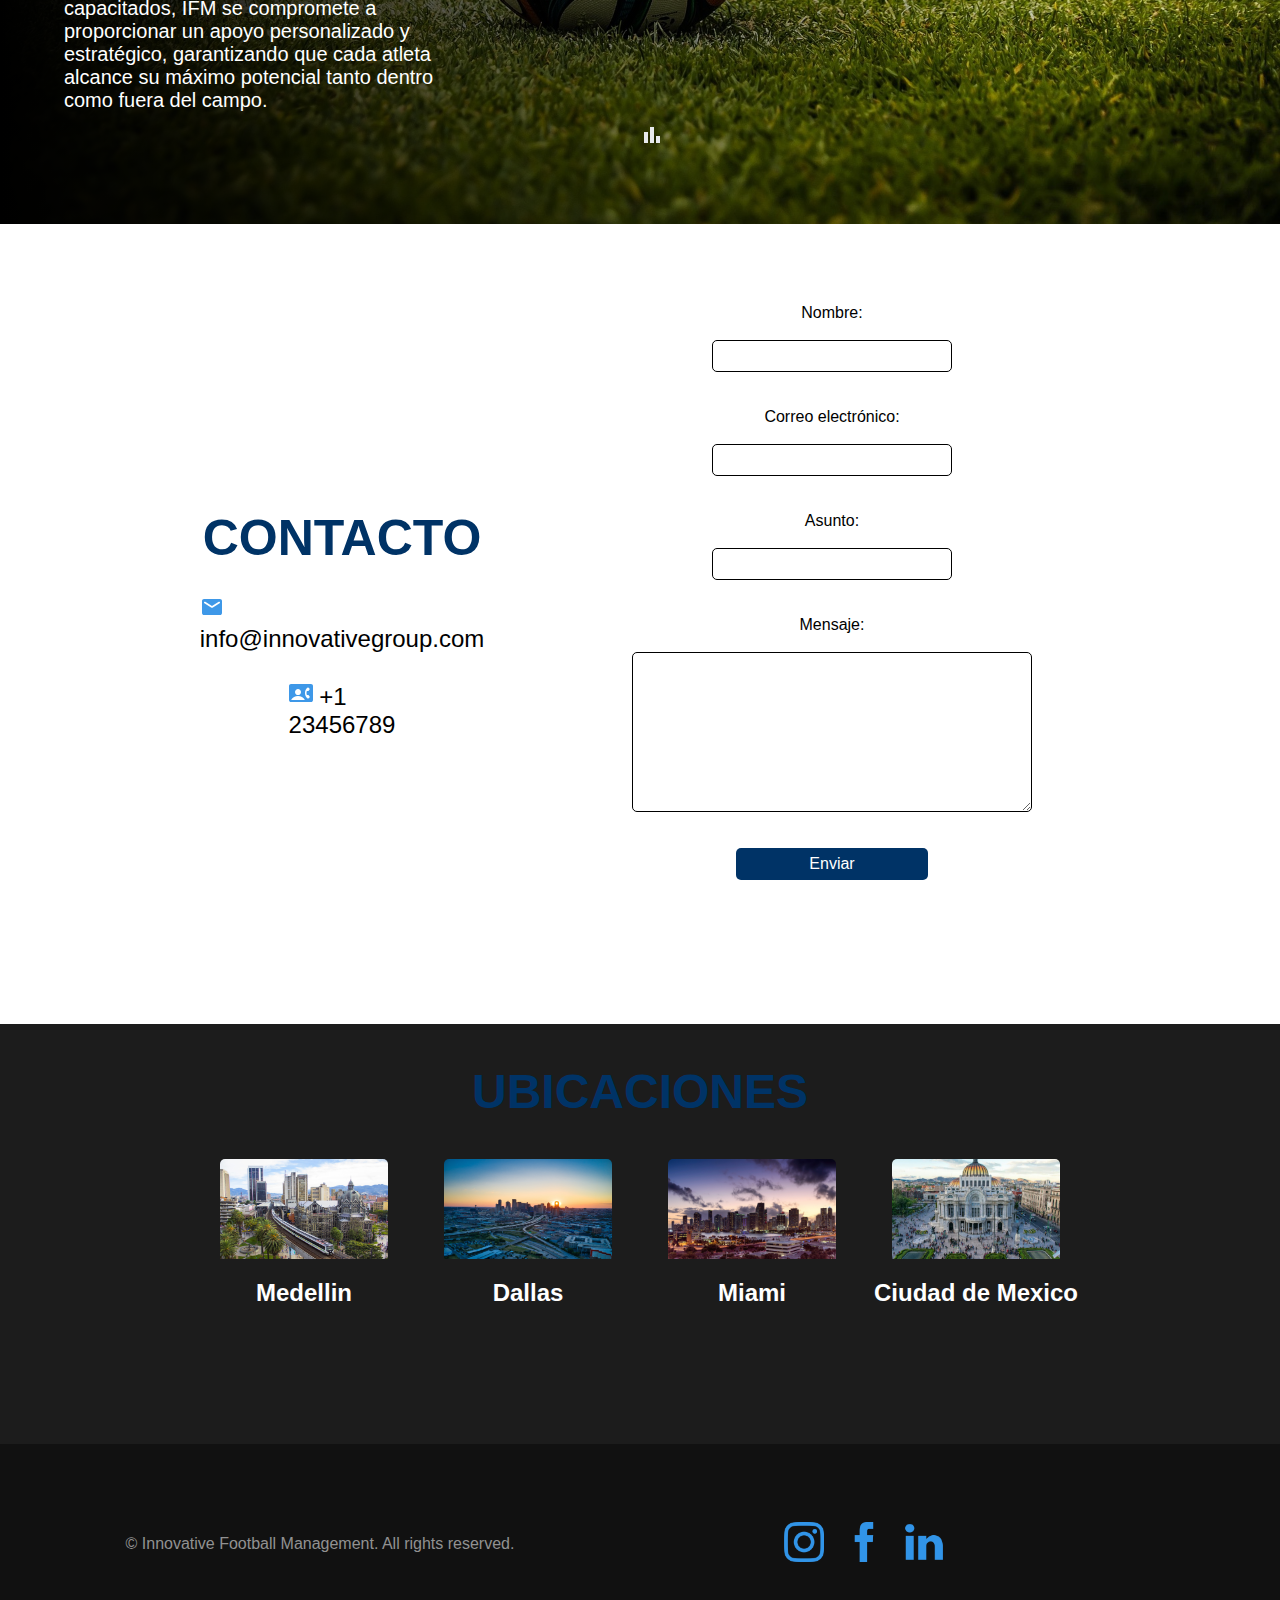
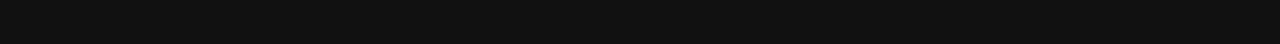
==== commit d32c28fb: "Se termino el diseño de los botones en los servicios" ====
--- a/IFM.html
+++ b/IFM.html
@@ -6,7 +6,7 @@
     <link rel="stylesheet" href="css/IFM/responsive.css" />
     <link rel="icon" href="assets/icons/favicon.png" />
     <script src="js/videos.js" defer></script>
-    <script src="js/time-video.js" defer></script>
+    <!-- <script src="js/time-video.js" defer></script> -->
     <script src="js/scroll.js" defer></script>
     <title>Innovative Football Management</title>
   </head>
@@ -39,10 +39,18 @@
 
       <header id="volver">
         <div class="contain">
-          <video id="video1" src="assets/videos/gol1.mp4" muted></video>
+          <video
+            id="video1"
+            src="assets/WeTransfer/Images/1. Pagina Inicial/1. Édier.mp4"
+            muted
+          ></video>
         </div>
         <div class="contain">
-          <video id="video2" src="assets/videos/gol2.mp4" muted></video>
+          <video
+            id="video2"
+            src="assets/WeTransfer/Images/1. Pagina Inicial/2. Rai.mp4"
+            muted
+          ></video>
         </div>
         <div class="contain-img">
           <!-- <img
@@ -84,18 +92,24 @@
           <div class="contain-service">
             <div class="button-container" id="services-1">
               <button>
-                <img src="assets/svg/add_circle.svg" alt="Servicios de IFM 1" />
+                <img
+                  src="assets/svg/gestion_de_carrera.svg"
+                  alt="Servicios de IFM 1"
+                />
               </button>
               <div id="content-service-1" class="content">
                 <h1 data-en="Carrer Management" data-es="Gestion de Carrera">
                   Gestion de Carrera
                 </h1>
-                <p>Descripción del Servicio 1</p>
+                <!-- <p>Descripción del Servicio 1</p> -->
               </div>
             </div>
             <div class="button-container" id="services-2">
               <button>
-                <img src="assets/svg/add_circle.svg" alt="Servicios de IFM 2" />
+                <img
+                  src="assets/svg/negociacion_de_contratos.svg"
+                  alt="Servicios de IFM 2"
+                />
               </button>
               <div id="content-service-2" class="content">
                 <h1
@@ -104,12 +118,15 @@
                 >
                   Negociacion de Contratos
                 </h1>
-                <p>Descripción del Servicio 2</p>
+                <!-- <p>Descripción del Servicio 2</p> -->
               </div>
             </div>
             <div class="button-container" id="services-3">
               <button>
-                <img src="assets/svg/add_circle.svg" alt="Servicios de IFM 3" />
+                <img
+                  src="assets/svg/desarrollo_de_rendimiento.svg"
+                  alt="Servicios de IFM 3"
+                />
               </button>
               <div id="content-service-3" class="content">
                 <h1
@@ -118,18 +135,21 @@
                 >
                   Desarrollo de Redimiento
                 </h1>
-                <p>Descripción del Servicio 3</p>
+                <!-- <p>Descripción del Servicio 3</p> -->
               </div>
             </div>
             <div class="button-container" id="services-4">
               <button>
-                <img src="assets/svg/add_circle.svg" alt="Servicios de IFM 4" />
+                <img
+                  src="assets/svg/datos_y_analisis.svg"
+                  alt="Servicios de IFM 4"
+                />
               </button>
               <div id="content-service-4" class="content">
                 <h1 data-en="Data & Analytics" data-es="Datos y Análisis">
                   Datos y Análisis
                 </h1>
-                <p>Descripción del Servicio 4</p>
+                <!-- <p>Descripción del Servicio 4</p> -->
               </div>
             </div>
           </div>
@@ -157,13 +177,18 @@
         </div>
         <div id="contain2">
           <form action="/sumbit_form" method="post">
-            <label for="name">Nombre:</label><br />
+            <label for="name" data-es="Nombre:" data-en="Name:">Nombre:</label
+            ><br />
             <input type="text" id="name" name="name" required /><br /><br />
 
-            <label for="email">Correo electrónico:</label><br />
+            <label for="email" data-es="Correo electrónico:" data-en="Email:"
+              >Correo electrónico:</label
+            ><br />
             <input type="email" id="email" name="email" required /><br /><br />
 
-            <label for="subject">Asunto:</label><br />
+            <label for="subject" data-es="Asunto:" data-en="Subject:"
+              >Asunto:</label
+            ><br />
             <input
               type="text"
               id="subject"
@@ -171,7 +196,9 @@
               required
             /><br /><br />
 
-            <label for="message">Mensaje:</label><br />
+            <label for="message" data-es="Mensaje:" data-en="Message:"
+              >Mensaje:</label
+            ><br />
             <textarea
               id="message"
               name="message"
@@ -181,7 +208,13 @@
             ></textarea
             ><br /><br />
 
-            <input type="submit" value="Enviar" id="submit" />
+            <input
+              type="submit"
+              id="submit"
+              value="Enviar"
+              data-es="Enviar"
+              data-en="Send"
+            />
           </form>
         </div>
       </article>
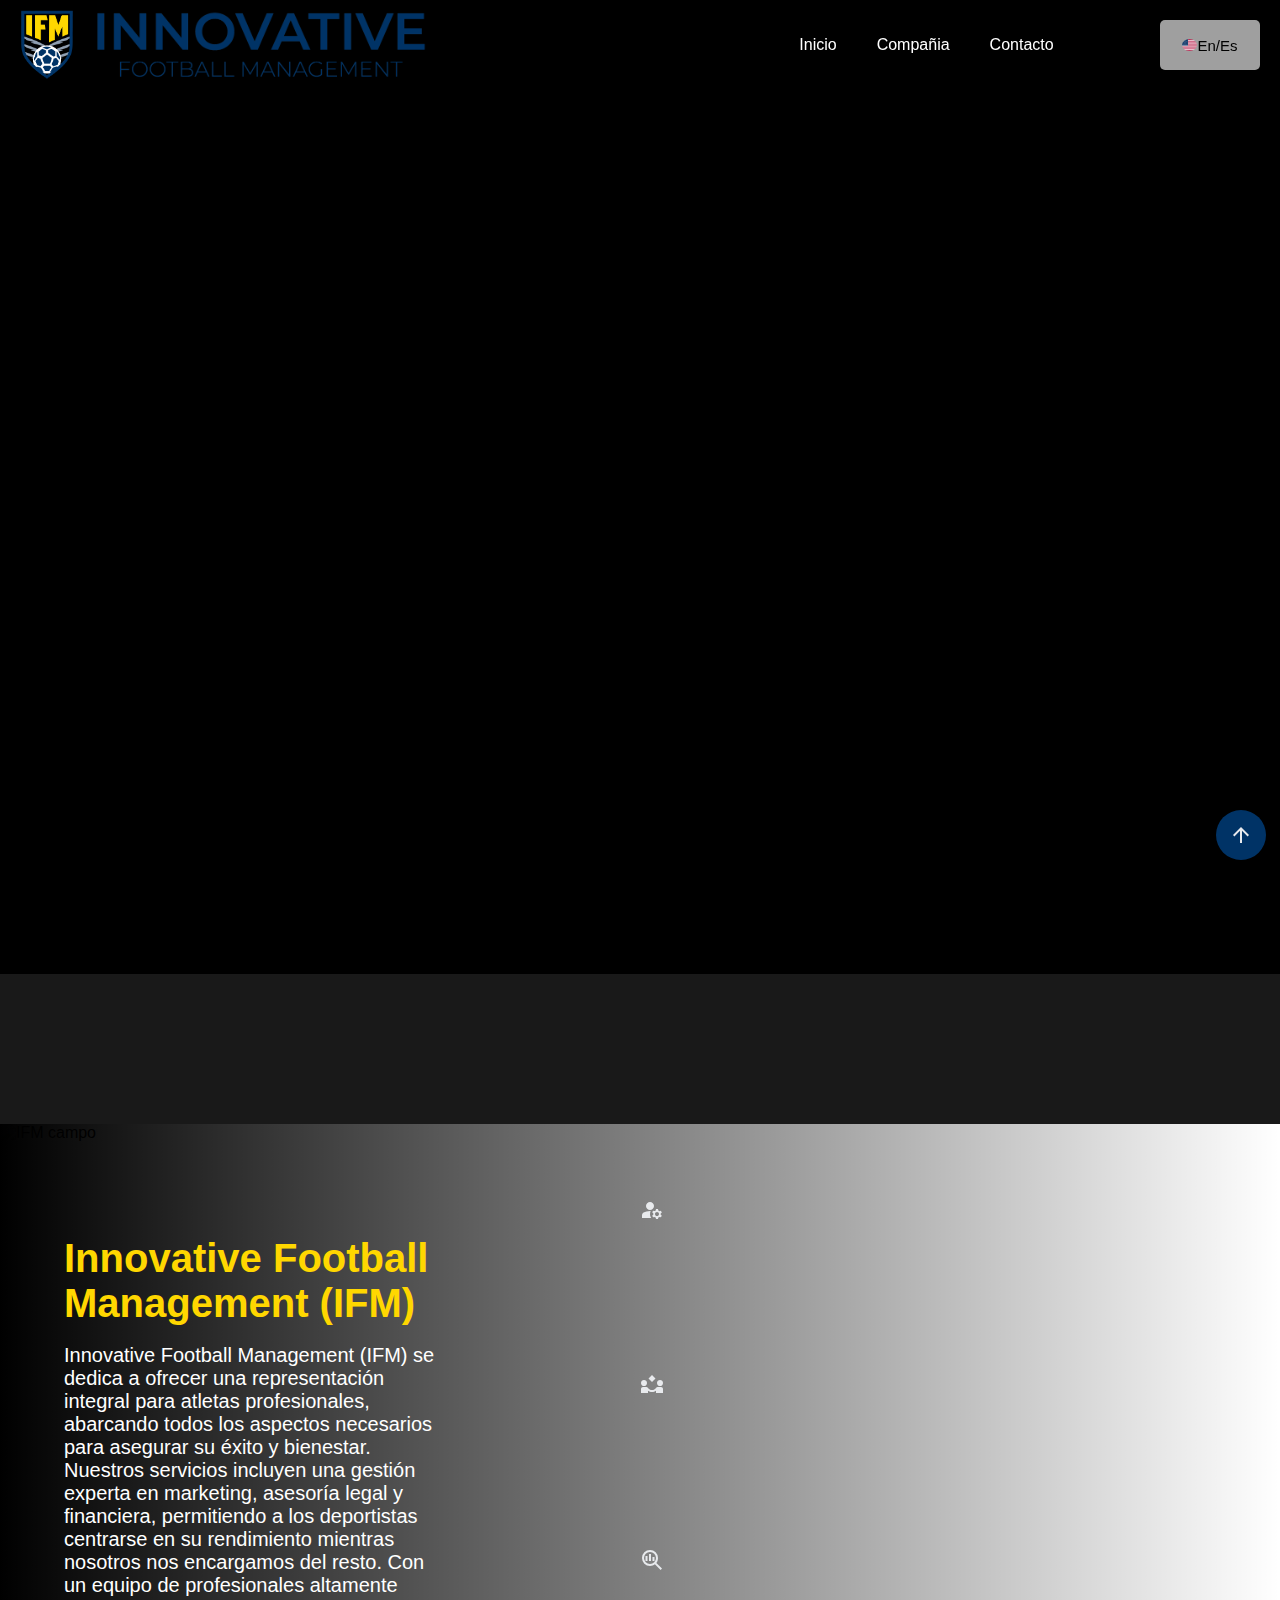
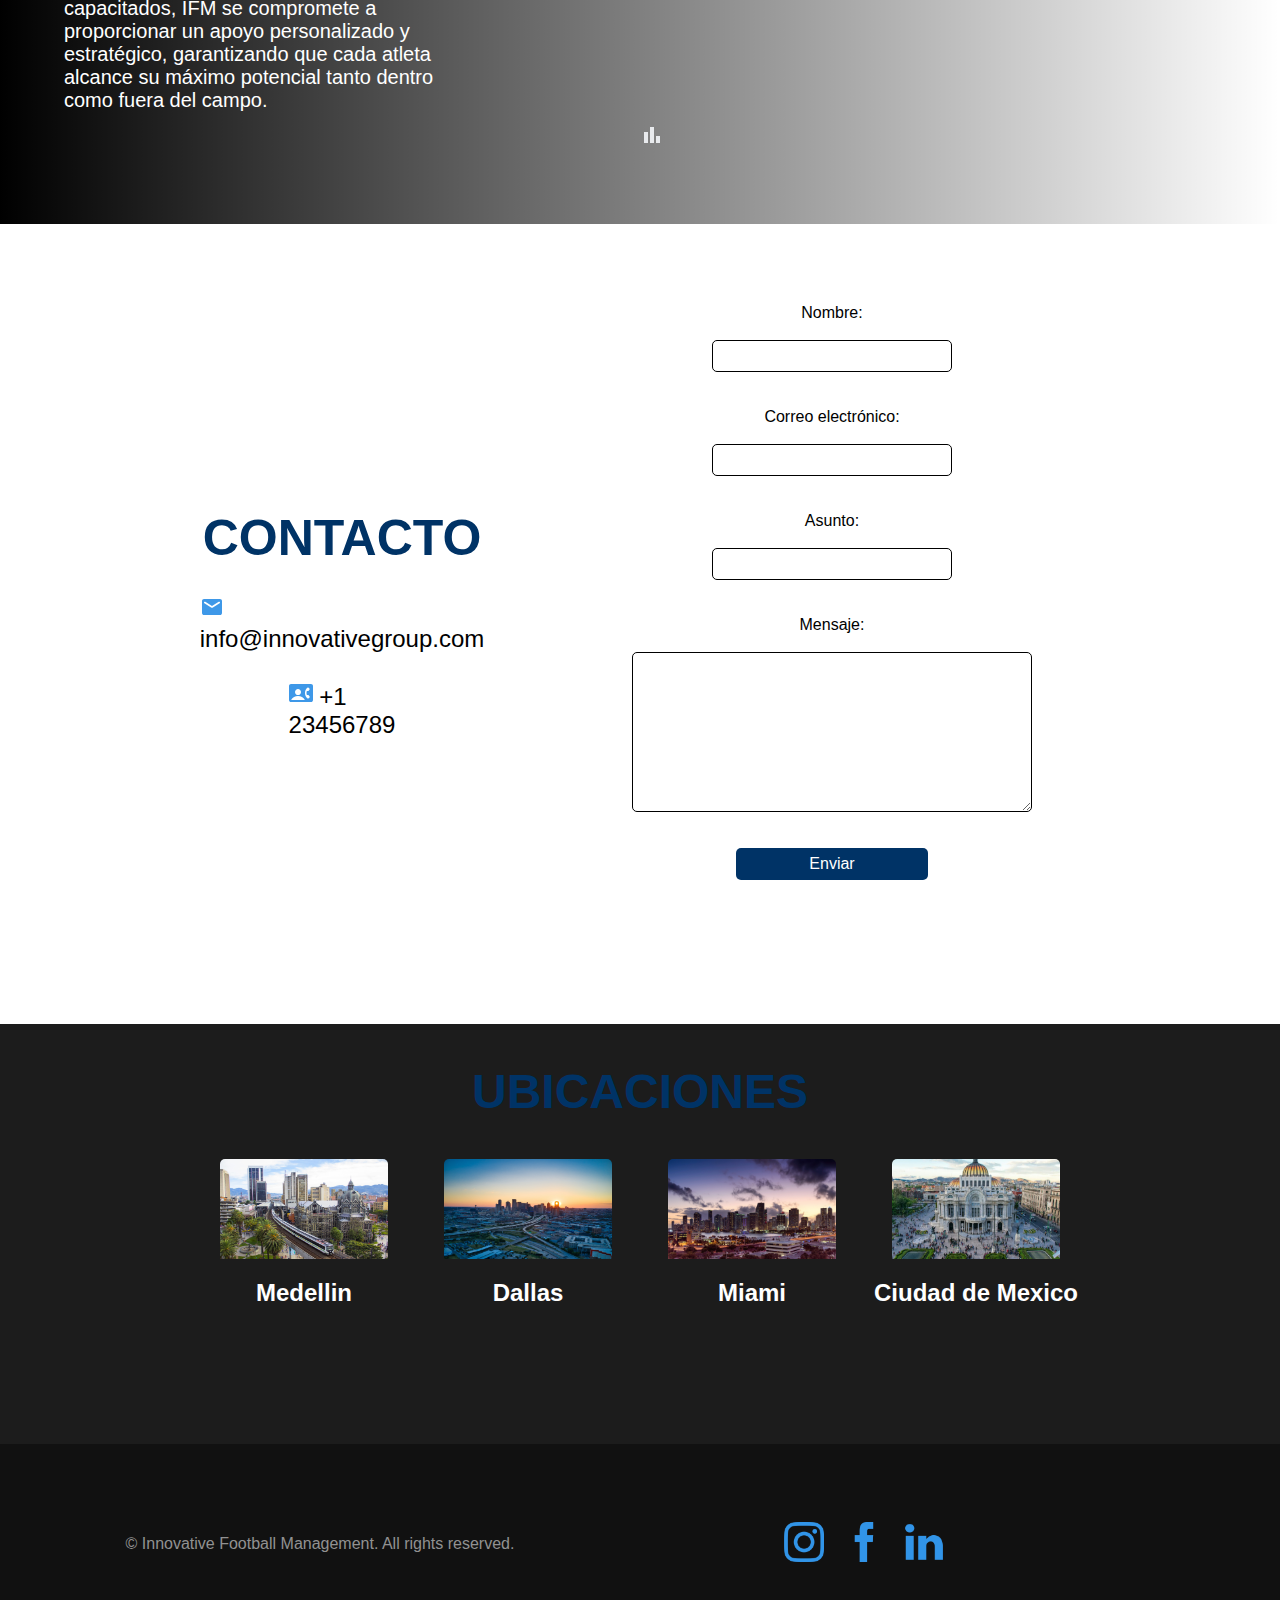
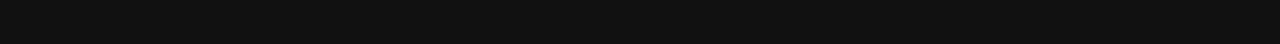
==== commit 032df08b: "Se termino la pagina de IFM" ====
--- a/IFM.html
+++ b/IFM.html
@@ -69,7 +69,11 @@
       <section></section>
       <main>
         <div id="contain-1">
-          <img src="assets/images/balon2.jpg" alt="IFM campo" id="fondo" />
+          <img
+            src="assets/WeTransfer/Images/2. IFM/PHOTO-2024-03-26-18-35-44 8.jpg"
+            alt="IFM campo"
+            id="fondo"
+          />
           <div class="contain-text">
             <h1>Innovative Football Management (IFM)</h1>
             <br />
